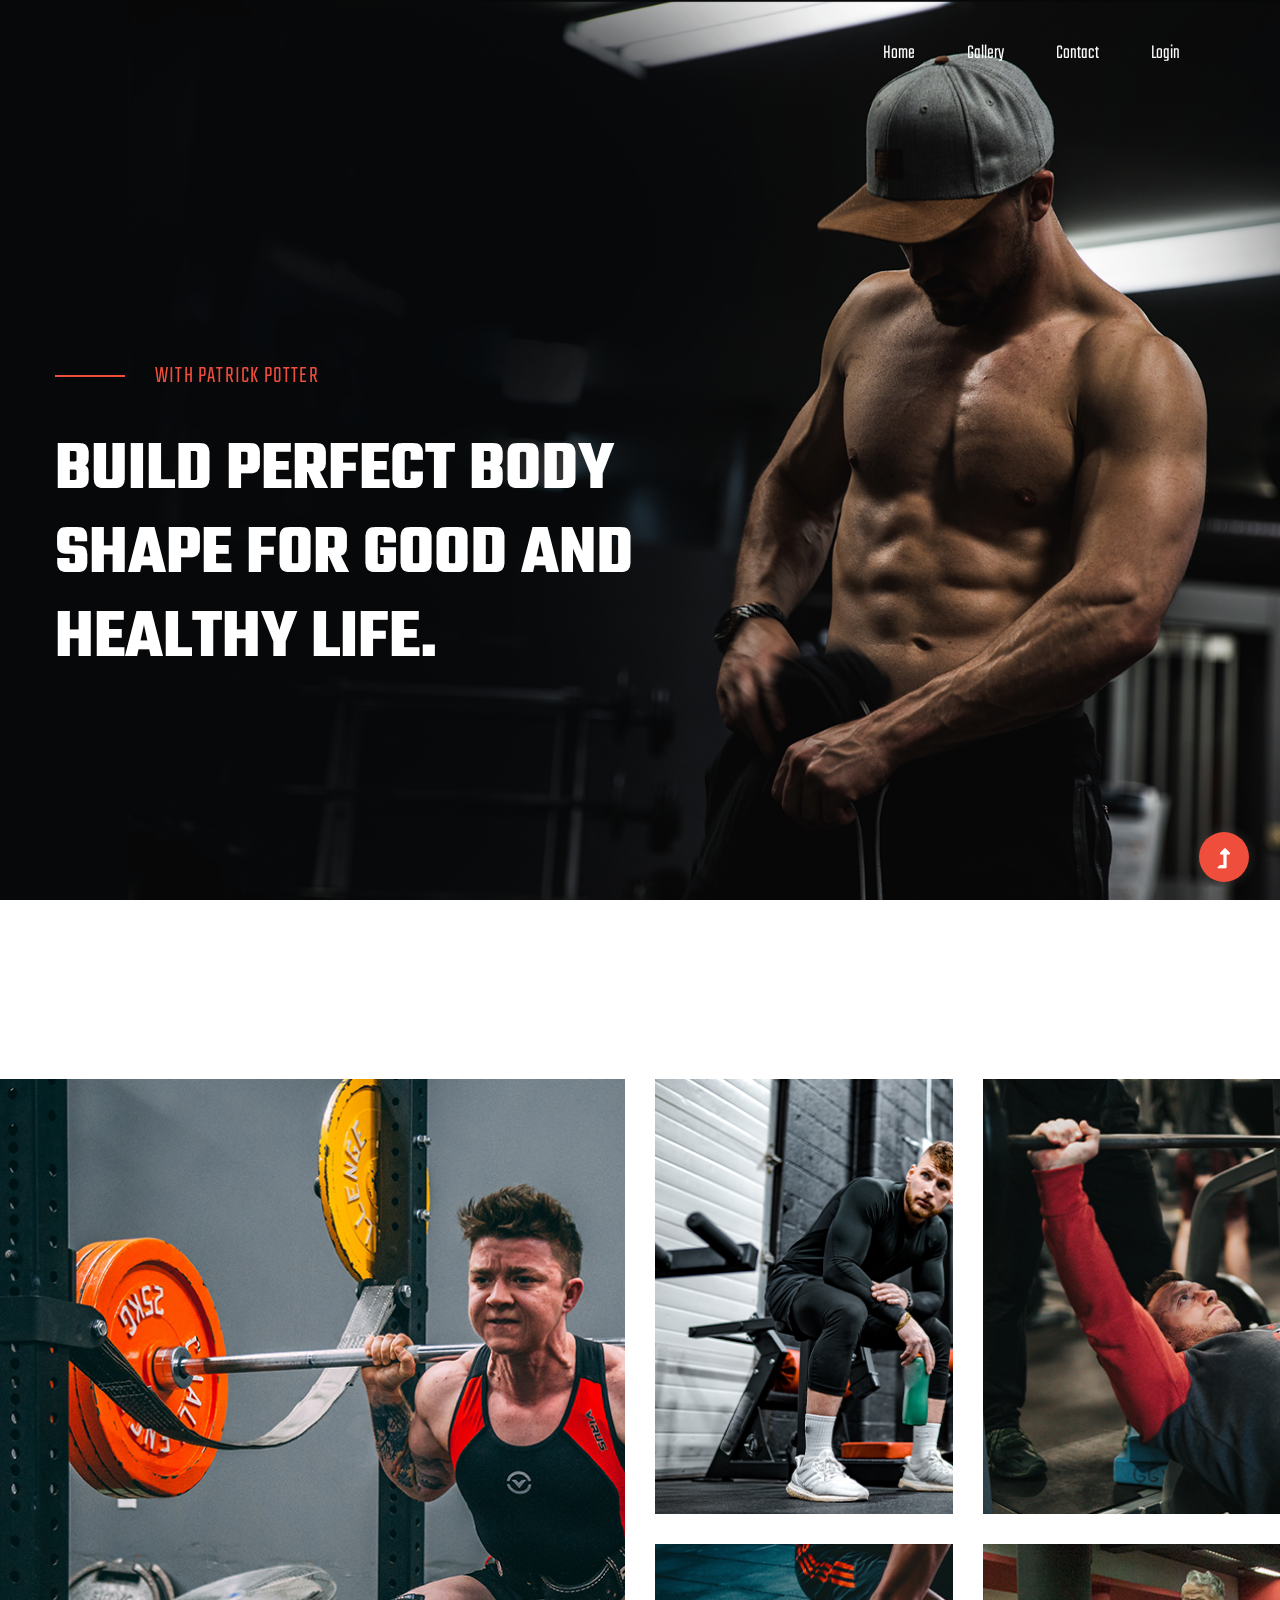
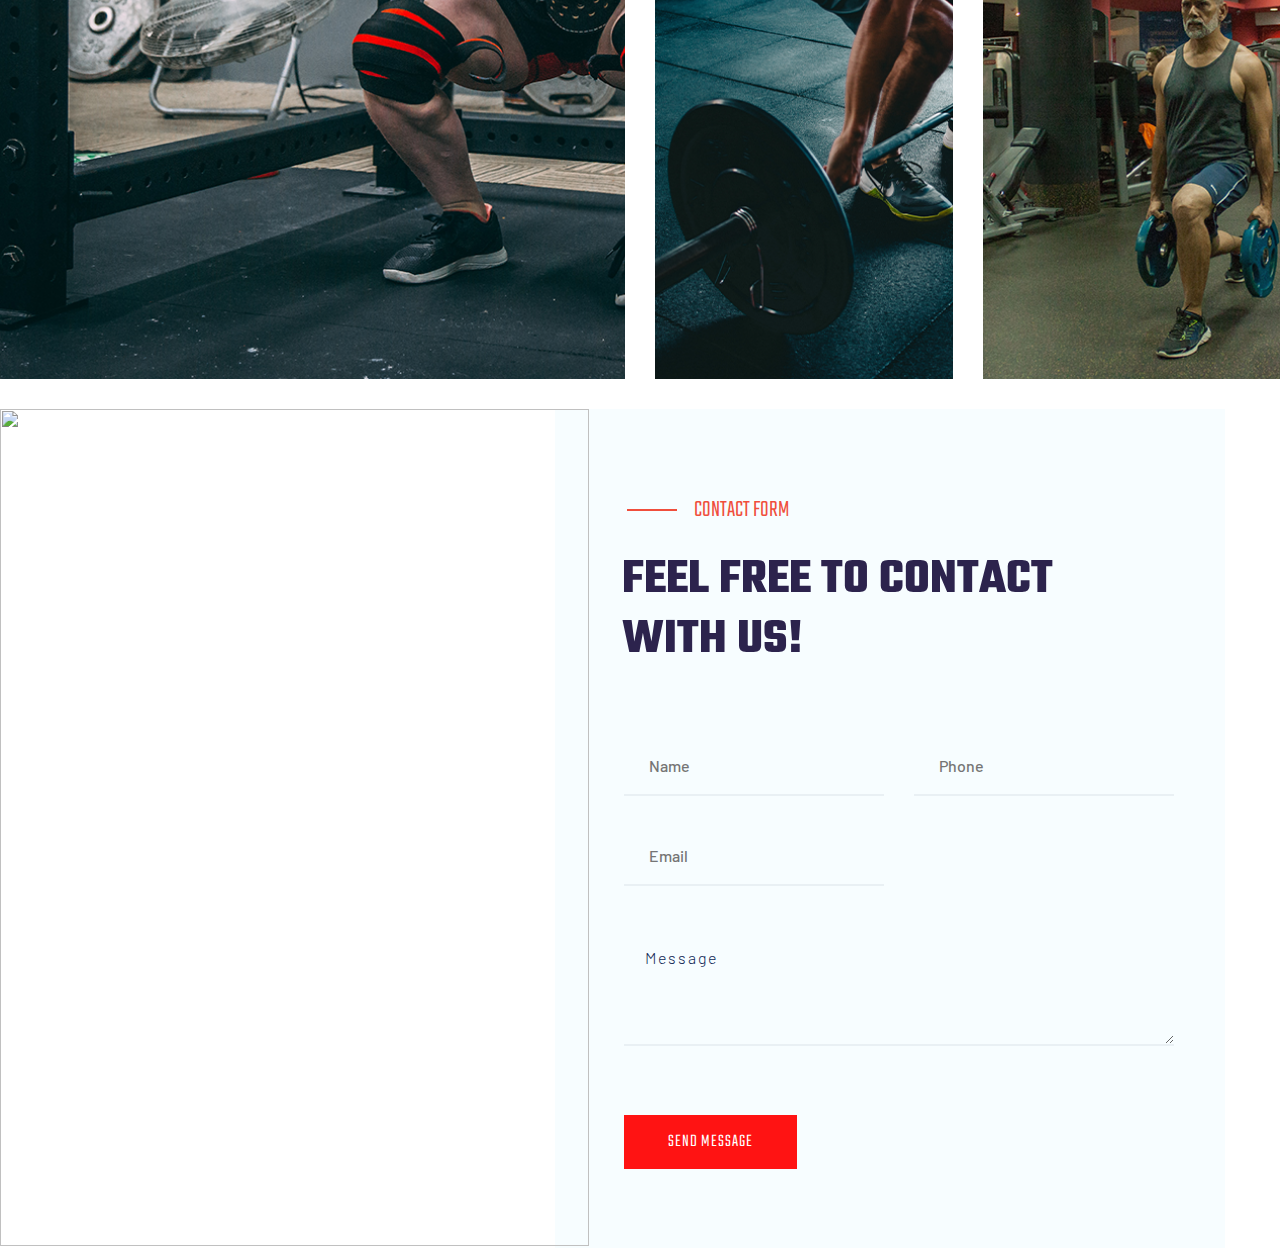
==== index.html @ e6643223 "added" ====
<!doctype html>
<html class="no-js" lang="zxx">
<head>
    <meta charset="utf-8">
    <meta http-equiv="x-ua-compatible" content="ie=edge">
    <title> Health & Fitness </title>
    <meta name="description" content="">
    <meta name="viewport" content="width=device-width, initial-scale=1">
    <link rel="manifest" href="site.webmanifest">
    <link rel="shortcut icon" type="image/x-icon" href="assets/img/favicon.ico">

	<!-- CSS here -->
	<link rel="stylesheet" href="assets/css/bootstrap.min.css">
	<link rel="stylesheet" href="assets/css/owl.carousel.min.css">
	<link rel="stylesheet" href="assets/css/slicknav.css">
    <link rel="stylesheet" href="assets/css/flaticon.css">
    <link rel="stylesheet" href="assets/css/gijgo.css">
    <link rel="stylesheet" href="assets/css/animate.min.css">
    <link rel="stylesheet" href="assets/css/animated-headline.css">
	<link rel="stylesheet" href="assets/css/magnific-popup.css">
	<link rel="stylesheet" href="assets/css/fontawesome-all.min.css">
	<link rel="stylesheet" href="assets/css/themify-icons.css">
	<link rel="stylesheet" href="assets/css/slick.css">
	<link rel="stylesheet" href="assets/css/nice-select.css">
	<link rel="stylesheet" href="assets/css/style.css">
</head>
<body>
    <!-- ? Preloader Start -->
    <div id="preloader-active">
        <div class="preloader d-flex align-items-center justify-content-center">
            <div class="preloader-inner position-relative">
                <div class="preloader-circle"></div>
                <div class="preloader-img pere-text">
                    <img src="" alt="C:\Users\Lenovo\Desktop\fitnessclub\fitnessclub\assets\img\hero\fitt">
                </div>
            </div>
        </div>
    </div>
    <!-- Preloader Start -->
    <header>
        <!--? Header Start -->
        <div class="header-area header-transparent">
            <div class="main-header header-sticky">
                <div class="container-fluid">
                    <div class="row align-items-center">
                        <!-- Logo -->
                        <div class="col-xl-2 col-lg-2 col-md-1">
                            <div class="logo">
                                <a href="index.html"><img src="" alt=""></a>
                            </div>
                        </div>
                        <div class="col-xl-10 col-lg-10 col-md-10">
                            <div class="menu-main d-flex align-items-center justify-content-end">
                                <!-- Main-menu -->
                                <div class="main-menu f-right d-none d-lg-block">
                                    <nav>
                                        <ul id="navigation">
                                            <li><a href="index.html">Home</a></li>
                                            
                                            
                                            
                                            <li><a href="gallery.html">gallery</a></li>
                                            
                                                
                                                    
                                            
                                            <li><a href="contact.html">Contact</a></li>
					    <li><a href="login.html">login</a></li>

                                        </ul>
                                    </nav>
                                </div>
                                <div class="header-right-btn f-right d-none d-lg-block ml-30">
                                    <a href="from.html" class=""></a>
                                </div>
                            </div>
                        </div>   
                        <!-- Mobile Menu -->
                        <div class="col-12">
                            <div class="mobile_menu d-block d-lg-none"></div>
                        </div>
                    </div>
                </div>
            </div>
        </div>
        <!-- Header End -->
    </header>
    <main>
        <!--? slider Area Start-->
        <div class="slider-area position-relative">
            <div class="slider-active">
                <!-- Single Slider -->
                <div class="single-slider slider-height d-flex align-items-center">
                    <div class="container">
                        <div class="row">
                            <div class="col-xl-7 col-lg-9 col-md-8 col-sm-9">
                                <div class="hero__caption">
                                    <span data-animation="fadeInLeft" data-delay="0.1s">with patrick potter</span>
                                    <h1 data-animation="fadeInLeft" data-delay="0.4s">Build Perfect body Shape for good and Healthy life.</h1>
                                    <a href="from.html" class="" data-animation="fadeInLeft" data-delay="0.8s"></a>
                                </div>
                            </div>
                        </div>
                    </div>          
                </div>
                <!-- Single Slider -->
                <div class="single-slider slider-height d-flex align-items-center">
                    <div class="container">
                        <div class="row">
                            <div class="col-xl-7 col-lg-9 col-md-8 col-sm-9">
                                <div class="hero__caption">
                                    <span data-animation="fadeInLeft" data-delay="0.1s">with patrick potter</span>
                                    <h1 data-animation="fadeInLeft" data-delay="0.4s">Build Perfect body Shape for good and Healthy life.</h1>
                                    <a href="from.html" class="" data-animation="fadeInLeft" data-delay="0.8s"></a>
                                </div>
                            </div>
                        </div>
                    </div>          
                </div>
            </div>
            
        <!-- slider Area End-->
        
        
        
        
                            
                        
        <!--? Gallery Area Start -->
        <div class="gallery-area">
            <div class="container-fluid p-0 fix">
                <div class="row">
                    <div class="col-lg-6">
                        <div class="box snake mb-30">
                            <div class="gallery-img big-img" style="background-image: url(assets/img/gallery/gallery1.png);"></div>
                            <div class="overlay">
                                <div class="overlay-content">
                                    <a href="gallery.html"><i class="ti-arrow-top-right"></i></a>
                                    <h3>Best fitness gallery</h3>
                                    <p>Fitness, Body</p>
                                </div>
                            </div>
                        </div>
                    </div>
                    <div class="col-lg-6">
                    <div class="row">
                        <div class="col-lg-6 col-md-6 col-sm-6">
                                <div class="box snake mb-30">
                                    <div class="gallery-img small-img" style="background-image: url(assets/img/gallery/gallery2.png);"></div>
                                    <div class="overlay">
                                        <div class="overlay-content">
                                            <a href="gallery.html"><i class="ti-arrow-top-right"></i></a>
                                            <h3>Best fitness gallery</h3>
                                            <p>Fitness, Body</p>
                                        </div>
                                    </div>
                                </div>
                        </div>
                        <div class="col-lg-6 col-md-6 col-sm-6">
                                <div class="box snake mb-30">
                                    <div class="gallery-img small-img" style="background-image: url(assets/img/gallery/gallery3.png);"></div>
                                    <div class="overlay">
                                        <div class="overlay-content">
                                            <a href="gallery.html"><i class="ti-arrow-top-right"></i></a>
                                            <h3>Best fitness gallery</h3>
                                            <p>Fitness, Body</p>
                                        </div>
                                    </div>
                                </div>
                        </div>
                        <div class="col-lg-6 col-md-6 col-sm-6">
                                <div class="box snake mb-30">
                                    <div class="gallery-img small-img" style="background-image: url(assets/img/gallery/gallery4.png);"></div>
                                    <div class="overlay">
                                        <div class="overlay-content">
                                            <a href="gallery.html"><i class="ti-arrow-top-right"></i></a>
                                            <h3>Best fitness gallery</h3>
                                            <p>Fitness, Body</p>
                                        </div>
                                    </div>
                                </div>
                        </div>
                        <div class="col-lg-6 col-md-6 col-sm-6">
                                <div class="box snake mb-30">
                                    <div class="gallery-img small-img" style="background-image: url(assets/img/gallery/gallery5.png);"></div>
                                    <div class="overlay">
                                        <div class="overlay-content">
                                            <a href="gallery.html"><i class="ti-arrow-top-right"></i></a>
                                            <h3>Best fitness gallery</h3>
                                            <p>Fitness, Body</p>
                                        </div>
                                    </div>
                                </div>
                        </div>
                    </div>
                    </div>
                </div>
            </div>
        </div>
        <!-- Gallery Area End -->
        
        
        <!--? Contact form Start -->
        <section class="contact-form-main">
            <div class="container">
                <div class="row justify-content-end">
                    <div class="col-xl-7 col-lg-7">
                        <div class="form-wrapper">
                            <!--Section Tittle  -->
                            <div class="form-tittle">
                                <div class="row ">
                                    <div class="col-lg-11 col-md-10 col-sm-10">
                                        <div class="section-tittle">
                                            <span>Contact Form</span>
                                            <h2>Feel Free to contact with us!</h2>
                                        </div>
                                    </div>
                                </div>
                            </div>
                            <!--End Section Tittle  -->
                            <form id="contact-form" action="#" method="POST">
                                <div class="row">
                                    <div class="col-lg-6 col-md-6">
                                        <div class="form-box user-icon mb-30">
                                            <input type="text" name="name" placeholder="Name">
                                        </div>
                                    </div>
                                    <div class="col-lg-6 col-md-6">
                                        <div class="form-box email-icon mb-30">
                                            <input type="text" name="email" placeholder="Phone">
                                        </div>
                                    </div>
                                    <div class=" mb-30">
                                        <div class="select-itms">
                                            
                                                
                                            </select>
                                        </div>
                                    </div>
                                    <div class="col-lg-6 col-md-6">
                                        <div class="form-box subject-icon mb-30">
                                            <input type="Email" name="subject" placeholder="Email">
                                        </div>
                                    </div>
                                    <div class="col-lg-12">
                                        <div class="form-box message-icon mb-65">
                                            <textarea name="message" id="message" placeholder="Message"></textarea>
                                        </div>
                                        <div class="submit-info">
                                            <button class="btn" type="submit">Send Message</button>
                                        </div>
                                    </div>
                                </div>
                            </form>
                        </div>
                    </div>
                </div>
            </div>
            <!-- contact left Img-->
            <div class="from-left d-none d-lg-block">
                <img src="C:\Users\Lenovo\Desktop\fitnessclub\fitnessclub\assets\img\gallery\contact_form.png" alt="">
            </div>
        </section>
        <!-- Contact form End -->
 
    
    </footer>
    <!-- Scroll Up -->
    <div id="back-top" >
        <a title="Go to Top" href="#"> <i class="fas fa-level-up-alt"></i></a>
    </div>

    <!-- JS here -->

    <script src="./assets/js/vendor/modernizr-3.5.0.min.js"></script>
    <!-- Jquery, Popper, Bootstrap -->
    <script src="./assets/js/vendor/jquery-1.12.4.min.js"></script>
    <script src="./assets/js/popper.min.js"></script>
    <script src="./assets/js/bootstrap.min.js"></script>
    <!-- Jquery Mobile Menu -->
    <script src="./assets/js/jquery.slicknav.min.js"></script>

    <!-- Jquery Slick , Owl-Carousel Plugins -->
    <script src="./assets/js/owl.carousel.min.js"></script>
    <script src="./assets/js/slick.min.js"></script>
    <!-- One Page, Animated-HeadLin -->
    <script src="./assets/js/wow.min.js"></script>
    <script src="./assets/js/animated.headline.js"></script>
    <script src="./assets/js/jquery.magnific-popup.js"></script>

    <!-- Date Picker -->
    <script src="./assets/js/gijgo.min.js"></script>
    <!-- Nice-select, sticky -->
    <script src="./assets/js/jquery.nice-select.min.js"></script>
    <script src="./assets/js/jquery.sticky.js"></script>
    
    <!-- counter , waypoint,Hover Direction -->
    <script src="./assets/js/jquery.counterup.min.js"></script>
    <script src="./assets/js/waypoints.min.js"></script>
    <script src="./assets/js/jquery.countdown.min.js"></script>
    <script src="./assets/js/hover-direction-snake.min.js"></script>

    <!-- contact js -->
    <script src="./assets/js/contact.js"></script>
    <script src="./assets/js/jquery.form.js"></script>
    <script src="./assets/js/jquery.validate.min.js"></script>
    <script src="./assets/js/mail-script.js"></script>
    <script src="./assets/js/jquery.ajaxchimp.min.js"></script>
    
    <!-- Jquery Plugins, main Jquery -->	
    <script src="./assets/js/plugins.js"></script>
    <script src="./assets/js/main.js"></script>
    
    </body>
</html>
---- assets/css/flaticon.css ----
/*
  	Flaticon icon font: Flaticon
  	Creation date: 13/05/2020 06:02
  	*/

@font-face {
  font-family: "Flaticon";
  src: url("../fonts/Flaticon.eot");
  src: url("../fonts/Flaticon.eot?#iefix") format("embedded-opentype"),
       url("../fonts/Flaticon.woff2") format("woff2"),
       url("../fonts/Flaticon.woff") format("woff"),
       url("../fonts/Flaticon.ttf") format("truetype"),
       url("../fonts/Flaticon.svg#Flaticon") format("svg");
  font-weight: normal;
  font-style: normal;
}

@media screen and (-webkit-min-device-pixel-ratio:0) {
  @font-face {
    font-family: "Flaticon";
    src: url("../fonts/Flaticon.svg#Flaticon") format("svg");
  }
}

[class^="flaticon-"]:before, [class*=" flaticon-"]:before,
[class^="flaticon-"]:after, [class*=" flaticon-"]:after {   
  font-family: Flaticon;
font-style: normal;
}

.flaticon-healthcare-and-medical:before { content: "\f100"; }
.flaticon-fitness:before { content: "\f101"; }
.flaticon-clock:before { content: "\f102"; }
---- assets/css/gijgo.css ----
.gj-button {
    background-color: #f5f5f5;
    border: 1px solid #ddd;
    color: #000;
    border-radius: 3px;
    padding: 6px 10px;
    cursor: pointer;
}

.gj-unselectable {
    -webkit-touch-callout: none;
    -webkit-user-select: none;
    -khtml-user-select: none;
    -moz-user-select: none;
    -ms-user-select: none;
    user-select: none;
}

.gj-row {
    display: -webkit-box;
    display: -ms-flexbox;
    display: flex;
    -ms-flex-wrap: wrap;
    flex-wrap: wrap;
}

.gj-margin-left-5 {
    margin-left: 5px;
}

.gj-margin-left-10 {
    margin-left: 10px;
}

.gj-width-full {
    width: 100%;
}

.gj-cursor-pointer {
    cursor: pointer;
}

.gj-text-align-center {
    text-align: center;
}

.gj-font-size-16 {
    font-size: 16px;
}

.gj-hidden {
    display: none;
}

/** Material Design */
.gj-button-md {
    background: 0 0;
    border: none;
    border-radius: 2px;
    color: rgba(0, 0, 0, 0.87);
    position: relative;
    height: 36px;
    margin: 0;
    min-width: 64px;
    padding: 0 16px;
    display: inline-block;
    font-family: "Roboto","Helvetica","Arial",sans-serif;
    font-size: 1rem;
    font-weight: 500;
    text-transform: uppercase;
    letter-spacing: 0;
    overflow: hidden;
    will-change: box-shadow;
    transition: box-shadow .2s cubic-bezier(.4,0,1,1),background-color .2s cubic-bezier(.4,0,.2,1),color .2s cubic-bezier(.4,0,.2,1);
    outline: none;
    cursor: pointer;
    text-decoration: none;
    text-align: center;
    line-height: 36px;
    vertical-align: middle;
    overflow: hidden;
    -webkit-user-select: none;
    -moz-user-select: none;
    -ms-user-select: none;
    user-select: none;
}

.gj-button-md:hover {
    background-color: rgba(158,158,158,.2);
}

.gj-button-md:disabled {
    color: rgba(0,0,0,.26);
    background: 0 0;
}

.gj-button-md .material-icons,
.gj-button-md .gj-icon {
    vertical-align: middle;
    /*font-size: 1.3rem;
    margin-right: 4px;*/
}

.gj-button-md.gj-button-md-icon {
    width: 24px;
    height: 31px;
    min-width: 24px;
    padding: 0px;
    display: table;
}

.gj-button-md.gj-button-md-icon .material-icons,
.gj-button-md.gj-button-md-icon .gj-icon {
    display: table-cell;
    margin-right: 0px;
    width: 24px;
    height: 24px;
}

.gj-button-md.active {
    background-color: rgba(158,158,158,.4);
}

.gj-button-md-group {
    position: relative;
    display: inline-block;
    vertical-align: middle;
}
.gj-textbox-md {
	/* border: none; */
	/* border-bottom: 1px solid rgba(0,0,0,.42); */
	display: block;
	font-family: "Helvetica","Arial",sans-serif;
	font-size: 16px;
	line-height: 16px;
	/* padding: 4px 0px; */
	margin: 0;
	/* width: 100%; */
	background: 0 0;
	/* text-align: ; */
	color: rgba(0,0,0,.87);
	padding-left: 44px;
	border: 1px solid #dca73a;
	/* padding: 15px 15px; */
	/* text-align: center; */
	width: 177px;
	height: 55px;
	border-radius: 5px;
}
.gj-textbox-md:focus,
.gj-textbox-md:active {
    /* border-bottom: 2px solid rgba(0,0,0,.42); */
    outline: none;
}

.gj-textbox-md::placeholder {
    color: #8e8e8e;
}

.gj-textbox-md:-ms-input-placeholder {
    color: #8e8e8e;
}

.gj-textbox-md::-ms-input-placeholder {
    color: #8e8e8e;
}

.gj-md-spacer-24 {
    min-width: 24px;
    width: 24px;
    display: inline-block;
}

.gj-md-spacer-32 {
    min-width: 32px;
    width: 32px;
    display: inline-block;
}

.gj-modal {
    position: fixed;
    top: 0;
    right: 0;
    bottom: 0;
    left: 0;
    z-index: 1203;
    display: none;
    overflow: hidden;
    -webkit-overflow-scrolling: touch;
    outline: 0;
    background-color: rgba(0, 0, 0, 0.54118);
    transition: 200ms ease opacity;
    will-change: opacity;
}

/* List */
ul.gj-list li [data-role="wrapper"] {
    display: table;
    width: 100%;
}

ul.gj-list li [data-role="checkbox"] {
    display: table-cell;
    vertical-align:middle;
    text-align:center;
}

ul.gj-list li [data-role="image"] {
    display: table-cell;
    vertical-align:middle;
    text-align:center;
}

ul.gj-list li [data-role="display"] {
    display: table-cell;
    vertical-align:middle;
    cursor: pointer;
}

ul.gj-list li [data-role="display"]:empty:before {
  content: "\200b"; /* unicode zero width space character */
}

/* List - Bootstrap */
ul.gj-list-bootstrap {
    padding-left: 0px;
    margin-bottom: 0px;
}

ul.gj-list-bootstrap li {
    padding: 0px;
}

ul.gj-list-bootstrap li [data-role="wrapper"] {
    padding: 0px 10px;
}

ul.gj-list-bootstrap li [data-role="checkbox"] {
    width: 24px;
    padding: 3px;
}

ul.gj-list-bootstrap li [data-role="image"] {
    width: 24px;
    height: 24px;
}

ul.gj-list-bootstrap li [data-role="display"] {
    padding: 8px 0px 8px 4px;
}

.list-group-item.active ul li, .list-group-item.active:focus ul li, .list-group-item.active:hover ul li {
    text-shadow: none;
    color:initial;
}

/* List - Material Design */
ul.gj-list-md {
    padding: 0px;
    list-style: none;
    list-style-type: none;
    line-height: 24px;
    letter-spacing: 0;
    color: #616161; /* Gray 700 */
}

ul.gj-list-md li {
    display: list-item;
    list-style-type: none;
    padding: 0px;
    min-height: unset;
    box-sizing: border-box;
    align-items: center;
    cursor: default;
    overflow: hidden;

    font-family: "Roboto","Helvetica","Arial",sans-serif;
    font-size: 16px;
    font-weight: 400;
    letter-spacing: .04em;
    line-height: 1;
    
    -webkit-flex-direction: row;
    -ms-flex-direction: row;
    flex-direction: row;
    -webkit-flex-wrap: nowrap;
    -ms-flex-wrap: nowrap;
    flex-wrap: nowrap;
}

ul.gj-list-md li [data-role="checkbox"] {
    height: 24px;
    width: 24px;
}

ul.gj-list-md li [data-role="image"] {
    height: 24px;
    width: 24px;
}

ul.gj-list-md li [data-role="display"] {
    padding: 8px 0px 8px 5px;
    order: 0;
    flex-grow: 2;
    text-decoration: none;
    box-sizing: border-box;
    align-items: center;
    text-align: left;
    color: rgba(0,0,0,.87);
}

ul.gj-list-md li.disabled>[data-role="wrapper"]>[data-role="display"] {
    color: #9E9E9E; /* Gray 500 */
}

.gj-list-md-active {
    background: #e0e0e0;
    color: #3f51b5;
}


/* Picker */
.gj-picker {
    position: absolute;
    z-index: 1203;
    background-color: #fff;
}

.gj-picker .selected {
    color: #fff;
}

/* Material Design */
.gj-picker-md {
    font-family: "Roboto","Helvetica","Arial",sans-serif;
    font-size: 16px;
    font-weight: 400;
    letter-spacing: .04em;
    line-height: 1;
    color: rgba(0,0,0,.87);
    border: 1px solid #E0E0E0;
}

.gj-modal .gj-picker-md {
    border: 0px;
}

.gj-picker-md [role="header"] {
    color: rgba(255, 255, 255, 0.54);
    display: flex;
    background: #2196f3;
    align-items: baseline;
    user-select: none;
    justify-content: center;
}

.gj-picker-md [role="footer"] {
    float: right;
    padding: 10px;
}

.gj-picker-md [role="footer"] button.gj-button-md {
    color: #2196f3;
    font-weight: bold;
    font-size: 13px;
}

/* Bootstrap */
.gj-picker-bootstrap {
    border-radius: 4px;
    border: 1px solid #E0E0E0;
}

.gj-picker-bootstrap .selected {
    color: #888;
}

.gj-picker-bootstrap [role="header"] {
    background: #eee;
    color: #AAA;
}
@font-face {
    font-family: 'gijgo-material';
    src: url('../fonts/gijgo-material.eot?235541');
    src: url('../fonts/gijgo-material.eot?235541#iefix') format('embedded-opentype'), url('../fonts/gijgo-material.ttf?235541') format('truetype'), url('../fonts/gijgo-material.woff?235541') format('woff'), url('../fonts/gijgo-material.svg?235541#gijgo-material') format('svg');
    font-weight: normal;
    font-style: normal;
}

.gj-icon {
    /* use !important to prevent issues with browser extensions that change fonts */
    font-family: 'gijgo-material' !important;
    font-size: 24px;
    speak: none;
    font-style: normal;
    font-weight: normal;
    font-variant: normal;
    text-transform: none;
    line-height: 1;
    /* Enable Ligatures ================ */
    letter-spacing: 0;
    -webkit-font-feature-settings: "liga";
    -moz-font-feature-settings: "liga=1";
    -moz-font-feature-settings: "liga";
    -ms-font-feature-settings: "liga" 1;
    font-feature-settings: "liga";
    -webkit-font-variant-ligatures: discretionary-ligatures;
    font-variant-ligatures: discretionary-ligatures;
    /* Better Font Rendering =========== */
    -webkit-font-smoothing: antialiased;
    -moz-osx-font-smoothing: grayscale;
}

.gj-icon.undo:before {
    content: "\e900";
}

.gj-icon.vertical-align-top:before {
    content: "\e901";
}

.gj-icon.vertical-align-center:before {
    content: "\e902";
}

.gj-icon.vertical-align-bottom:before {
    content: "\e903";
}

.gj-icon.arrow-dropup:before {
    content: "\e904";
}

.gj-icon.clock:before {
    content: "\e905";
}

.gj-icon.refresh:before {
    content: "\e906";
}

.gj-icon.last-page:before {
    content: "\e907";
}

.gj-icon.first-page:before {
    content: "\e908";
}

.gj-icon.cancel:before {
    content: "\e909";
}

.gj-icon.clear:before {
    content: "\e90a";
}

.gj-icon.check-circle:before {
    content: "\e90b";
}

.gj-icon.delete:before {
    content: "\e90c";
}

.gj-icon.arrow-upward:before {
    content: "\e90d";
}

.gj-icon.arrow-forward:before {
    content: "\e90e";
}

.gj-icon.arrow-downward:before {
    content: "\e90f";
}

.gj-icon.arrow-back:before {
    content: "\e910";
}

.gj-icon.list-numbered:before {
    content: "\e911";
}

.gj-icon.list-bulleted:before {
    content: "\e912";
}

.gj-icon.indent-increase:before {
    content: "\e913";
}

.gj-icon.indent-decrease:before {
    content: "\e914";
}

.gj-icon.redo:before {
    content: "\e915";
}

.gj-icon.align-right:before {
    content: "\e916";
}

.gj-icon.align-left:before {
    content: "\e917";
}

.gj-icon.align-justify:before {
    content: "\e918";
}

.gj-icon.align-center:before {
    content: "\e919";
}

.gj-icon.strikethrough:before {
    content: "\e91a";
}

.gj-icon.italic:before {
    content: "\e91b";
}

.gj-icon.underlined:before {
    content: "\e91c";
}

.gj-icon.bold:before {
    content: "\e91d";
}

.gj-icon.arrow-dropdown:before {
    content: "\e91e";
}

.gj-icon.done:before {
    content: "\e91f";
}

.gj-icon.pencil:before {
    content: "\e920";
}

.gj-icon.minus:before {
    content: "\e921";
}

.gj-icon.plus:before {
    content: "\e922";
}

.gj-icon.chevron-up:before {
    content: "\e923";
}

.gj-icon.chevron-right:before {
    content: "\e924";
}

.gj-icon.chevron-down:before {
    content: "\e925";
}

.gj-icon.chevron-left:before {
    content: "\e926";
}

.gj-icon.event:before {
    content: "\e927";
}
.gj-draggable {
    cursor: move;
}
.gj-resizable-handle {
    position: absolute;
    font-size: 0.1px;
    display: block;
    -ms-touch-action: none;
    touch-action: none;
    z-index: 1203;
}

.gj-resizable-n {
    cursor: n-resize;
    height: 7px;
    width: 100%;
    top: -5px;
    left: 0;
}
.gj-resizable-e {
    cursor: e-resize;
    width: 7px;
    right: -5px;
    top: 0;
    height: 100%;
}
.gj-resizable-s {
    cursor: s-resize;
    height: 7px;
    width: 100%;
    bottom: -5px;
    left: 0;
}
.gj-resizable-w {
	cursor: w-resize;
	width: 7px;
	left: -5px;
	top: 0;
	height: 100%;
}
.gj-resizable-se {
	cursor: se-resize;
	width: 12px;
	height: 12px;
	right: 1px;
	bottom: 1px;
}
.gj-resizable-sw {
	cursor: sw-resize;
	width: 9px;
	height: 9px;
	left: -5px;
	bottom: -5px;
}
.gj-resizable-nw {
	cursor: nw-resize;
	width: 9px;
	height: 9px;
	left: -5px;
	top: -5px;
}
.gj-resizable-ne {
	cursor: ne-resize;
	width: 9px;
	height: 9px;
	right: -5px;
	top: -5px;
}

.gj-dialog-footer {
    position: absolute;
    bottom: 0px;
    width: 100%;
    margin-top: 0px;
}

.gj-dialog-scrollable [data-role="body"] {
    overflow-x: hidden;
    overflow-y: scroll;
}

/** Bootstrap 3 **/
.gj-dialog-bootstrap {
    overflow: hidden;
    z-index: 1202;
}

.gj-dialog-bootstrap [data-role="title"] {
    display: inline;
}
.gj-dialog-bootstrap [data-role="close"] {
    line-height: 1.42857143;
}

/** Bootstrap 4 **/
.gj-dialog-bootstrap4 {
    overflow: hidden;
    z-index: 1202;
}

.gj-dialog-bootstrap4 [data-role="title"] {
    display: inline;
}
.gj-dialog-bootstrap4 [data-role="close"] {
    line-height: 1.5;
}

/** Material Design **/
.gj-dialog-md {
    background-color: #FFF;
    overflow: hidden;
    border: none;
    box-shadow: 0 11px 15px -7px rgba(0,0,0,.2), 0 24px 38px 3px rgba(0,0,0,.14), 0 9px 46px 8px rgba(0,0,0,.12);
    box-sizing: border-box;
    position: relative;
    display: -webkit-box;
    display: -webkit-flex;
    display: -ms-flexbox;
    display: flex;
    -webkit-box-orient: vertical;
    -webkit-box-direction: normal;
    -webkit-flex-direction: column;
    -ms-flex-direction: column;
    flex-direction: column;
    -webkit-background-clip: padding-box;
    background-clip: padding-box;
    outline: 0;
    z-index: 1202;
}

.gj-dialog-md-header {
    padding: 24px 24px 0px 24px;
    font-family: "Roboto","Helvetica","Arial",sans-serif;
}

.gj-dialog-md-title {
    margin: 0;
    font-weight: 400;
    display: inline;
    line-height: 28px;
    font-size: 20px;
}

.gj-dialog-md-close {
    -webkit-appearance: none;
    padding: 0;
    cursor: pointer;
    background: 0 0;
    border: 0;
    float: right;
    line-height: 28px;
    font-size: 28px;
}

.gj-dialog-md-body {
    padding: 20px 24px 24px 24px;
    color: rgba(0,0,0,.54);
    font-family: "Helvetica","Arial",sans-serif;
    font-size: 14px;
    font-weight: 400;
    line-height: 20px;
}

.gj-dialog-md-footer {
    padding: 8px 8px 8px 24px;
    display: -webkit-flex;
    display: -ms-flexbox;
    display: flex;
    -webkit-flex-direction: row-reverse;
    -ms-flex-direction: row-reverse;
    flex-direction: row-reverse;
    -webkit-flex-wrap: wrap;
    -ms-flex-wrap: wrap;
    flex-wrap: wrap;

    box-sizing: border-box;
}

.gj-dialog-md-footer>*:first-child {
    margin-right: 0;
}

.gj-dialog-md-footer>* {
    margin-right: 8px;
    height: 36px;
}
DIV.gj-grid-wrapper {
    margin: auto;
    position: relative;
    clear:both;
    z-index: 1;
}

TABLE.gj-grid {
    margin: auto;    
    border-collapse: collapse;
    width: 100%;
    table-layout: fixed;
}

TABLE.gj-grid THEAD TH [data-role="selectAll"] {
    margin: auto;
}

TABLE.gj-grid THEAD TH [data-role="title"] {
    display: inline-block;
}

TABLE.gj-grid THEAD TH [data-role="sorticon"] {
    display: inline-block;
}

TABLE.gj-grid THEAD TH {
    overflow: hidden;
    text-overflow: ellipsis;
}

TABLE.gj-grid.autogrow-header-row THEAD TH {
    overflow: auto;
    text-overflow: initial;
    white-space: pre-wrap;
    -ms-word-break: break-word;
    word-break: break-word;
}

TABLE.gj-grid > tbody > tr > td {
    overflow: hidden;
    position: relative;
}

table.gj-grid tbody div[data-role="display"] {
    vertical-align: middle;
    text-indent: 0;
    white-space: pre-wrap;
    -ms-word-break: break-word;
    word-break: break-word;
}

table.gj-grid.fixed-body-rows tbody div[data-role="display"] {
    overflow: hidden;
    text-overflow: ellipsis;
    white-space: nowrap;
    -ms-word-break: initial;
    word-break: initial;
}

table.gj-grid tfoot DIV[data-role="display"] {
    vertical-align: middle;
    text-indent: 0;
    display: flex;
}

TABLE.gj-grid .fa {
    padding: 2px;
}

TABLE.gj-grid > tbody > tr > td > div {
    padding: 2px;
    overflow: hidden;
}

DIV.gj-grid-wrapper DIV.gj-grid-loading-cover
{
    background: #BBBBBB;
    opacity: 0.5;
    position: absolute;
    vertical-align: middle;
}

DIV.gj-grid-wrapper DIV.gj-grid-loading-text
{
    position: absolute;
    font-weight: bold;
}

/* Bootstrap Theme */
table.gj-grid-bootstrap thead th {
    background-color: #f5f5f5;
    vertical-align:middle;
}

table.gj-grid-bootstrap thead th [data-role="sorticon"] {
    margin-left: 5px;
}

table.gj-grid-bootstrap thead th [data-role="sorticon"] i.gj-icon,
table.gj-grid-bootstrap thead th [data-role="sorticon"] i.material-icons {
    position: absolute;
    font-size: 20px;
    top: 15px;
}

table.gj-grid-bootstrap tbody tr td div[data-role="display"] {
    padding: 0px;
}

.gj-grid-bootstrap-4 .gj-checkbox-bootstrap {
    display: inline-block;
    padding-top: 2px;
}

.gj-grid-bootstrap-4 tbody tr.active {
    background-color: rgba(0,0,0,.075);
}

/* Material Design Theme */
.gj-grid-md {
    position: relative;
    border: 1px solid #e0e0e0;
    border-collapse: collapse;
    white-space: nowrap;
    font-size: 13px;
    font-family: "Roboto","Helvetica","Arial",sans-serif;
    background-color: #fff;
}

.gj-grid-md td:first-of-type, .gj-grid-md th:first-of-type {
    padding-left: 24px;
}

.gj-grid-md th {
    position: relative;
    vertical-align: bottom;
    font-weight: 700;
    line-height: 31px;
    letter-spacing: 0;
    height: 56px;
    font-size: 12px;
    color: rgba(0,0,0,.54);
    padding-bottom: 8px;
    box-sizing: border-box;
    padding: 12px 18px;
    text-align: right;
}

.gj-grid-md td {
    position: relative;
    height: 48px;
    border-top: 1px solid #e0e0e0;
    border-bottom: 1px solid #e0e0e0;
    padding: 12px 18px;
    box-sizing: border-box;
    text-align: left;
    color: rgba(0,0,0,.87);
}

.gj-grid-md tbody tr {
    position: relative;
    height: 48px;
    transition-duration: .28s;
    transition-timing-function: cubic-bezier(.4,0,.2,1);
    transition-property: background-color;
}

.gj-grid-md tbody tr:hover {
    background-color: #EEEEEE; /* Gray 200 */
}

.gj-grid-md tbody tr.gj-grid-md-select {
    background-color: #F5F5F5; /* Grey 100 */
}


table.gj-grid-md thead th [data-role="sorticon"] {
    margin-left: 5px;
}

table.gj-grid-md thead th [data-role="sorticon"] i.gj-icon,
table.gj-grid-md thead th [data-role="sorticon"] i.material-icons {
    position: absolute;
    font-size: 16px;
    top: 19px;
}

table.gj-grid-md thead th.gj-grid-select-all {
    padding-bottom: 3px;
}
/* Hide all prioritized columns by default */
@media only all {
	th.display-1120,
	td.display-1120,
	th.display-960,
	td.display-960,
	th.display-800,
	td.display-800,
	th.display-640,
	td.display-640,
	th.display-480,
	td.display-480,
	th.display-320,
	td.display-320 {
		display: none;
	}
}

/* Show at 320px (20em x 16px) */
@media screen and (min-width: 20em) {
	TABLE.gj-grid-bootstrap th.display-320,
	TABLE.gj-grid-bootstrap td.display-320 {
		display: table-cell;
	}
}
/* Show at 480px (30em x 16px) */
@media screen and (min-width: 30em) {
	TABLE.gj-grid-bootstrap th.display-480,
	TABLE.gj-grid-bootstrap td.display-480 {
		display: table-cell;
	}
}
/* Show at 640px (40em x 16px) */
@media screen and (min-width: 40em) {
	TABLE.gj-grid-bootstrap th.display-640,
	TABLE.gj-grid-bootstrap td.display-640 {
		display: table-cell;
	}
}
/* Show at 800px (50em x 16px) */
@media screen and (min-width: 50em) {
	TABLE.gj-grid-bootstrap th.display-800,
	TABLE.gj-grid-bootstrap td.display-800 {
		display: table-cell;
	}
}
/* Show at 960px (60em x 16px) */
@media screen and (min-width: 60em) {
	TABLE.gj-grid-bootstrap th.display-960,
	TABLE.gj-grid-bootstrap td.display-960 {
		display: table-cell;
	}
}
/* Show at 1,120px (70em x 16px) */
@media screen and (min-width: 70em) {
	TABLE.gj-grid-bootstrap th.display-1120,
	TABLE.gj-grid-bootstrap td.display-1120 {
		display: table-cell;
	}
}

/* Material Design Theme */
.gj-grid-md tfoot tr th {
    padding-right: 14px;
}

.gj-grid-md tfoot tr[data-role="pager"] .gj-grid-mdl-pager-label {
    padding-left: 5px;
    padding-right: 5px;
}

.gj-grid-md tfoot tr[data-role="pager"] .gj-dropdown-md {
    margin-left: 12px;
}

.gj-grid-md tfoot tr[data-role="pager"] .gj-dropdown-md [role="presenter"] {
    font-size: 12px;
    font-weight: bold;
    color: rgba(0,0,0,.54);
}

.gj-grid-md tfoot tr[data-role="pager"] .gj-dropdown-md [role="presenter"] [role="display"] {
    text-align: right;
}

.gj-grid-md tfoot tr[data-role="pager"] .gj-grid-md-limit-select {
    margin-left: 10px;
    font-size: 12px;
    font-weight: bold;
    color: rgba(0,0,0,.54);
}

/* Bootstrap */
.gj-grid-bootstrap tfoot tr[data-role="pager"] th {
    line-height: 30px;
    background-color: #f5f5f5;
}

.gj-grid-bootstrap tfoot tr[data-role="pager"] th > div > div {
    margin-right: 5px;
}

.gj-grid-bootstrap tfoot tr[data-role="pager"] th > div > button {
    margin-right: 5px;
}

.gj-grid-bootstrap-4 tfoot tr[data-role="pager"] th > div button {
    height: 34px;
}

.gj-grid-bootstrap-4 tfoot tr[data-role="pager"] th div .gj-dropdown-bootstrap-4 .gj-dropdown-expander-mi .gj-icon {
    top: 5px;
}

.gj-grid-bootstrap-3 tfoot tr[data-role="pager"] th > div > input {
    margin-right: 5px;
    width: 40px;
    text-align: right;
    display: inline-block;
    font-weight: bold;
}

.gj-grid-bootstrap-4 tfoot tr[data-role="pager"] th > div > div.input-group {
    width: 40px;
}

.gj-grid-bootstrap-4 tfoot tr[data-role="pager"] th > div > div.input-group input {
    text-align: right;
    font-weight: bold;
    height: 34px;
    padding-top: 2px;
    padding-bottom: 6px;
}

.gj-grid-bootstrap tfoot tr[data-role="pager"] th > div > select {
    display: inline-block;
    margin-right: 5px;
    width: 60px;
}

.gj-grid-bootstrap tfoot tr[data-role="pager"] th .gj-dropdown-bootstrap .gj-list-bootstrap [data-role="display"] {
    line-height: 14px;
}

.gj-grid-bootstrap tfoot tr[data-role="pager"] th .gj-dropdown-bootstrap [role="presenter"] [role="display"] {
    font-weight: bold;
}

.gj-grid-bootstrap tfoot tr[data-role="pager"] th .gj-dropdown-bootstrap-3 [role="presenter"] {
    padding: 2px 8px;
}

.gj-grid-bootstrap tfoot tr[data-role="pager"] th .gj-dropdown-bootstrap-4 [role="presenter"] {
    padding: 1px 8px;
}
.gj-grid thead tr th div.gj-grid-column-resizer-wrapper {
    position: relative;
    width: 100%;
    height: 0px; 
    top: 0px; 
    left: 0px; 
    padding: 0px;
}

span.gj-grid-column-resizer {
    position: absolute;
    right: 0px;
    width: 10px;
    top: -100px;
    height: 300px;
    z-index: 1203;
    cursor: e-resize;
}

.gj-grid-resize-cursor {
    cursor: e-resize;
}
.gj-grid-md tbody tr.gj-grid-top-border td {
  border-top: 2px solid #777;
}
.gj-grid-md tbody tr.gj-grid-bottom-border td {
  border-bottom: 2px solid #777;
}

.gj-grid-bootstrap tbody tr.gj-grid-top-border td {
  border-top: 2px solid #777;
}
.gj-grid-bootstrap tbody tr.gj-grid-bottom-border td {
  border-bottom: 2px solid #777;
}
.gj-grid-md thead tr th.gj-grid-left-border,
.gj-grid-md tbody tr td.gj-grid-left-border
{
    border-left: 3px solid #777;
}
.gj-grid-md thead tr th.gj-grid-right-border,
.gj-grid-md tbody tr td.gj-grid-right-border
{
    border-right: 3px solid #777;
}

.gj-grid-bootstrap thead tr th.gj-grid-left-border,
.gj-grid-bootstrap tbody tr td.gj-grid-left-border
{
    border-left: 5px solid #ddd;
}
.gj-grid-bootstrap thead tr th.gj-grid-right-border,
.gj-grid-bootstrap tbody tr td.gj-grid-right-border
{
    border-right: 5px solid #ddd;
}
.gj-dirty {
    position: absolute;
    top: 0px;
    left: 0px;
    border-style: solid;
    border-width: 3px;
    border-color: #f00 transparent transparent #f00;
    padding: 0;
    overflow: hidden;
    vertical-align: top;
}

/* Material Design */
.gj-grid-md tbody tr td.gj-grid-management-column {
    padding: 3px;
}

.gj-grid-md tbody tr td[data-mode="edit"] {
    padding: 0px 18px;
}

.gj-grid-md tbody .gj-dropdown-md [role="presenter"] [role="display"] {
    padding: 0px;
}

/* Bootstrap */
.gj-grid-bootstrap tbody tr td[data-mode="edit"] {
    padding: 0px;
}

.gj-grid-bootstrap tbody tr td[data-mode="edit"] [data-role="edit"] {
    padding: 0px;
}

/* Bootstrap 3 */
.gj-grid-bootstrap-3 tbody tr td.gj-grid-management-column {
    padding: 3px;
}

.gj-grid-bootstrap-3 tbody tr td[data-mode="edit"] {
    height: 38px;
}

.gj-grid-bootstrap-3 tbody tr td[data-mode="edit"] [data-role="edit"] input[type="text"] {
    height: 37px;
    padding: 8px;
}

.gj-grid-bootstrap-3 tbody tr td[data-mode="edit"] .gj-dropdown-bootstrap [role="presenter"] {
    border: 0px;
    border-radius: 0px;
    height: 37px;
    padding-left: 8px;
}

.gj-grid-bootstrap-3 tbody tr td[data-mode="edit"] .gj-datepicker-bootstrap {
    height: 37px;
}

.gj-grid-bootstrap-3 tbody tr td[data-mode="edit"] .gj-datepicker-bootstrap [role="input"] {
    height: 37px;
    border:0px;
    border-radius: 0px;
}

.gj-grid-bootstrap-3 tbody tr td[data-mode="edit"] .gj-datepicker-bootstrap [role="right-icon"] {
    border:0px;
    border-radius: 0px;
}

.gj-grid-bootstrap-3 tbody tr td[data-mode="edit"] .gj-checkbox-bootstrap {
    display: inline-block;
    padding-top: 10px;
    height: 32px;
}

/* Bootstrap 4 */
.gj-grid-bootstrap-4 tbody tr td.gj-grid-management-column {
    padding: 6px;
}

.gj-grid-bootstrap-4 tbody tr td[data-mode="edit"] [data-role="edit"] input[type="text"] {
    height: 48px;
    padding-left: 12px;
}

.gj-grid-bootstrap-4 tbody tr td[data-mode="edit"] .gj-dropdown-bootstrap [role="presenter"] {
    border: 0px;
    border-radius: 0px;
    height: 48px;
    padding-left: 12px;
    font-family: -apple-system,system-ui,BlinkMacSystemFont,"Segoe UI",Roboto,"Helvetica Neue",Arial,sans-serif;
}

.gj-grid-bootstrap-4 tbody tr td[data-mode="edit"] .gj-dropdown-bootstrap-4 [role="expander"].gj-dropdown-expander-mi .gj-icon,
.gj-grid-bootstrap-4 tbody tr td[data-mode="edit"] .gj-dropdown-bootstrap-4 [role="expander"].gj-dropdown-expander-mi .material-icons {
    top: 13px;
}

.gj-grid-bootstrap-4 tbody tr td[data-mode="edit"] .gj-datepicker-bootstrap {
    height: 48px;
}

.gj-grid-bootstrap-4 tbody tr td[data-mode="edit"] .gj-datepicker-bootstrap [role="input"] {
    height: 48px;
    border:0px;
    border-radius: 0px;
}

.gj-grid-bootstrap-4 tbody tr td[data-mode="edit"] .gj-datepicker-bootstrap [role="right-icon"] {
    background-color: #fff;
}

.gj-grid-bootstrap-4 tbody tr td[data-mode="edit"] .gj-datepicker-bootstrap [role="right-icon"] button {
    border: 0px;
    border-radius: 0px;
    width: 43px;
    position: relative;
}

.gj-grid-bootstrap-4 tbody tr td[data-mode="edit"] .gj-datepicker-bootstrap [role="right-icon"] .gj-icon,
.gj-grid-bootstrap-4 tbody tr td[data-mode="edit"] .gj-datepicker-bootstrap [role="right-icon"] .material-icons {
    top: 13px;
    left: 10px;
    font-size: 24px;
}

.gj-grid-bootstrap-4 tbody tr td[data-mode="edit"] .gj-checkbox-bootstrap {
    display: inline-block;
    padding-top: 15px;
    height: 42px;
}
.gj-grid-md thead tr[data-role="filter"] th {
    border-top: 1px solid #e0e0e0;
}

div.gj-grid-wrapper div.gj-grid-bootstrap-toolbar {
    background-color: #f5f5f5;
    padding: 8px;
    font-weight: bold;
    border: 1px solid #ddd;
}

div.gj-grid-wrapper div.gj-grid-bootstrap-4-toolbar {
    background-color: #f5f5f5;
    padding: 12px;
    font-weight: bold;
    border: 1px solid #ddd;
}

div.gj-grid-wrapper div.gj-grid-md-toolbar {
    font-weight: bold;
    font-size: 24px;
    font-family: "Helvetica","Arial",sans-serif;
    background-color: rgb(255, 255, 255);
    
    border-top: 1px solid #e0e0e0;
    border-left: 1px solid #e0e0e0;
    border-right: 1px solid #e0e0e0;
    border-bottom: 0px;
    border-collapse: collapse;

    padding: 0 18px 0px 18px;
    line-height: 56px;
}
table.gj-grid-scrollable tbody {
    overflow-y: auto;
    overflow-x: hidden;
    display: block;
}

/* Material Design */
table.gj-grid-md.gj-grid-scrollable {
    border-bottom: 0px;
}

table.gj-grid-md.gj-grid-scrollable tbody {
    border-right: 1px solid #e0e0e0;
    border-bottom: 1px solid #e0e0e0;
}

table.gj-grid-md.gj-grid-scrollable tfoot {
    border-bottom: 1px solid #e0e0e0;
}

/* Bootstrap 3 */
table.gj-grid-bootstrap.gj-grid-scrollable {
    border-bottom: 0px;
}

table.gj-grid-bootstrap.gj-grid-scrollable tbody {
    border-right: 1px solid #ddd;
    border-bottom: 1px solid #ddd;
}

table.gj-grid-bootstrap.gj-grid-scrollable tbody tr[data-role="row"]:first-child td {
    border-top: 0px;
}

table.gj-grid-bootstrap.gj-grid-scrollable tbody tr[data-role="row"] td:first-child {
    border-left: 0px;
}

table.gj-grid-bootstrap.gj-grid-scrollable tbody tr[data-role="row"] td:last-child {
    border-right: 0px;
}

table.gj-grid-bootstrap.gj-grid-scrollable tfoot {
    border-bottom: 1px solid #ddd;
}

ul.gj-list li [data-role="spacer"] {
    display: table-cell;
}

ul.gj-list li [data-role="expander"] {
    display: table-cell;
    vertical-align:middle;
    text-align:center;
    cursor: pointer;
}

[data-type="tree"] ul li [data-role="expander"].gj-tree-material-icons-expander {
    width: 24px;
}

[data-type="tree"] ul li [data-role="expander"].gj-tree-font-awesome-expander {
    width: 24px;
}

[data-type="tree"] ul li [data-role="expander"].gj-tree-glyphicons-expander {
    width: 24px;
}

[data-type="tree"] ul li [data-role="expander"].gj-tree-glyphicons-expander .glyphicon {
    top: 4px;
    height: 24px;
}

/* Bootstrap Theme */
.gj-tree-bootstrap-3 ul.gj-list-bootstrap li {
    border: 0px;
    border-radius: 0px;
    color: #333;
}

.gj-tree-bootstrap-3 ul.gj-list-bootstrap li.active {
    color: #fff;
}

.gj-tree-bootstrap-3 ul.gj-list-bootstrap li.disabled {
    color: #777;
    background-color: #eee;
}

.gj-tree-bootstrap-4 ul.gj-list-bootstrap li {
    border: 0px;
    border-radius: 0px;
    color: #212529;
}

.gj-tree-bootstrap-4 ul.gj-list-bootstrap li.active {
    color: #fff;
}

.gj-tree-bootstrap-4 ul.gj-list-bootstrap li.disabled {
    color: #868e96;
}

.gj-tree-bootstrap-4 ul.gj-list-bootstrap li ul.gj-list-bootstrap {
    width: 100%;
}

.gj-tree-bootstrap-border ul.gj-list-bootstrap li {
    border: 1px solid #ddd;
}

.gj-tree-bootstrap-border ul.gj-list-bootstrap li ul.gj-list-bootstrap li {
    border-left: 0px;
    border-right: 0px;
}

.gj-tree-bootstrap-border ul.gj-list-bootstrap li:first-child {
    border-top-left-radius: 4px;
    border-top-right-radius: 4px;
}

.gj-tree-bootstrap-border ul.gj-list-bootstrap li:last-child {
    border-bottom-left-radius: 4px;
    border-bottom-right-radius: 4px;
}

.gj-tree-bootstrap-border ul.gj-list-bootstrap li ul.gj-list-bootstrap li:first-child {
    border-top-left-radius: 0px;
    border-top-right-radius: 0px;
}

.gj-tree-bootstrap-border ul.gj-list-bootstrap li ul.gj-list-bootstrap li:last-child {
    border-bottom: 0px;
    border-bottom-left-radius: 0px;
    border-bottom-right-radius: 0px;
}

ul.gj-list-bootstrap li [data-role="expander"].gj-tree-material-icons-expander {
    padding-top: 8px;
    padding-bottom: 4px;
}

ul.gj-list-bootstrap li [data-role="expander"].gj-tree-material-icons-expander .gj-icon {
    width: 24px;
    height: 24px;
}

/* Material Design Theme */
ul.gj-list-md li.disabled > [data-role="wrapper"] > [data-role="expander"] {
    color: #9E9E9E; /* Gray 500 */
}

.gj-tree-md-border ul.gj-list-md li {
    border: 1px solid #616161; /* Gray 700 */
    margin-bottom: -1px;
}

.gj-tree-md-border ul.gj-list-md li ul.gj-list-md li {
    border-left: 0px;
    border-right: 0px;
}

.gj-tree-md-border ul.gj-list-md li ul.gj-list-md li:last-child {
    border-bottom: 0px;
}
.gj-tree-drop-above {    
    border-top: 1px solid #000;
}

.gj-tree-drop-below {
    border-bottom: 1px solid #000;
}

.gj-tree-bootstrap-3 ul.gj-list-bootstrap li [data-role="wrapper"].drop-above {
    border-top: 2px solid #000;
}

.gj-tree-bootstrap-3 ul.gj-list-bootstrap li [data-role="wrapper"].drop-below {
    border-bottom: 2px solid #000;
}

.gj-tree-bootstrap-4 ul.gj-list-bootstrap li [data-role="wrapper"].drop-above {
    border-top: 2px solid #000;
}

.gj-tree-bootstrap-4 ul.gj-list-bootstrap li [data-role="wrapper"].drop-below {
    border-bottom: 2px solid #000;
}

.gj-tree-drag-el {
    padding: 0px;
    margin: 0px;
    z-index: 1203;
}

.gj-tree-drag-el li {
    padding: 0px;
    margin: 0px;
}

.gj-tree-drag-el [data-role="wrapper"] {
    cursor: move;
    display: table;
}

.gj-tree-drag-el [data-role="indicator"] {
    width: 14px;
    padding: 0px 3px;
    display: table-cell;
    vertical-align: middle;
    text-align: center;
}

.gj-tree-bootstrap-drag-el li.list-group-item {
    border: 0px;
    background: unset;
}

.gj-tree-bootstrap-drag-el [data-role="indicator"] {
    width: 24px;
    height: 24px;
    padding: 0px;
}

.gj-tree-md-drag-el [data-role="indicator"] {
    width: 24px;
    height: 24px;
    padding: 0px;
}
/* Bootstrap */
.gj-checkbox-bootstrap {
    min-width: 0;
    font-size: 0;
    font-weight: normal;
    margin: 0px;
    text-align: center;
    width: 18px;
    height: 18px;
    position: relative;
    display: inline;
}

.gj-checkbox-bootstrap input[type="checkbox"] {
    display: none;
    margin-bottom: -12px;
}

.gj-checkbox-bootstrap span {
    background: #fff;
    display: block;
    content: " ";
    width: 18px;
    height: 18px;
    line-height: 11px;
    font-size: 11px;
    padding: 2px;
    color: #555555;
    border: 1px solid #CCCCCC;
    border-radius: 3px;
    transition: box-shadow 0.2s linear, border-color 0.2s linear;
    cursor: pointer;
    margin: auto;
}

.gj-checkbox-bootstrap input[type="checkbox"]:focus + span:before {
    outline: 0;
    box-shadow: 0 0 0 0 #66afe9, 0 0 6px rgba(102, 175, 233, .6);
    border-color: #66afe9;
}

.gj-checkbox-bootstrap input[type="checkbox"][disabled] + span {
    opacity: 0.6;
    cursor: not-allowed;
}

/* Bootstrap 4 */
.gj-checkbox-bootstrap.gj-checkbox-bootstrap-4 span {
    line-height: 16px;
    padding: 0px;
}

.gj-checkbox-bootstrap-4.gj-checkbox-material-icons input[type="checkbox"]:checked + span:after {
    font-size: 16px;
}

.gj-checkbox-bootstrap-4.gj-checkbox-material-icons input[type="checkbox"]:indeterminate + span:after {
    font-size: 16px;
}

/* Material Design */
.gj-checkbox-md {
    min-width: 0;
    font-size: 0;
    font-weight: normal;
    margin: 0px;
    text-align: center;
    width: 16px;
    height: 16px;
    position: relative;
}

.gj-checkbox-md input[type="checkbox"] {
    display: none;
    margin-bottom: -12px;
}

.gj-checkbox-md span {
    display: inline-block;
    box-sizing: border-box;
    width: 16px;
    height: 16px;
    margin: 0;
    cursor: pointer;
    overflow: hidden;
    border: 2px solid #616161; /* Gray 700 */
    border-radius: 2px;
    z-index: 2;
}

.gj-checkbox-md input[type="checkbox"]:checked + span {
    border: 2px solid #536DFE; /* Indigo A200 */
}

.gj-checkbox-md input[type="checkbox"]:checked + span:after {
    color: #FFF;
    background-color: #536DFE; /* Indigo A200 */
    position: absolute;
    left: 1px;
    top: -15px;
}

.gj-checkbox-md input[type="checkbox"]:indeterminate + span {
    border: 2px solid #616161; /* Gray 700 */
}

.gj-checkbox-md input[type="checkbox"]:indeterminate + span:after {    
    color: #616161;/*color: rgba(0, 0, 0, 1);*/
    position: absolute;
    left: 1px;
    top: -15px;
}

.gj-checkbox-md input[type="checkbox"][disabled] + span {
    border: 2px solid #9E9E9E;
}

.gj-checkbox-md input[type="checkbox"][disabled] + span:after {
    background-color: #9E9E9E;
}

.gj-checkbox-md input[type="checkbox"][disabled]:indeterminate + span:after {
    color: #FFFFFF;
}

/* Material Icons */
.gj-checkbox-material-icons input[type="checkbox"]:checked + span:after {
    content: "\e91f";
    font-size: 14px;
    font-weight: bold;
    white-space: pre;
}

.gj-checkbox-material-icons input[type="checkbox"]:indeterminate + span:after {
    content: "\e921";
    font-size: 14px;
    font-weight: bold;
    white-space: pre;
}

/* Glyphicons */
.gj-checkbox-glyphicons input[type="checkbox"]:checked + span:after {
    display: inline-block;
    font-family: 'Glyphicons Halflings';
    content: "\e013 ";
}

.gj-checkbox-glyphicons input[type="checkbox"]:indeterminate + span:after {
    display: inline-block;
    font-family: 'Glyphicons Halflings';
    content: "\2212 ";
    padding-right: 1px;
}

/* fontawesome */
.gj-checkbox-fontawesome .fa {
    font-size: 14px;
}
.gj-checkbox-bootstrap.gj-checkbox-fontawesome .fa {
    line-height: 18px;
}

.gj-checkbox-fontawesome input[type="checkbox"]:checked + span:before {
    content: "\f00c ";
}

.gj-checkbox-fontawesome input[type="checkbox"]:indeterminate + span:before {
    content: "\f068 ";
}
.gj-editor [role="body"] {
    overflow: auto;
    outline: 0px solid transparent;
    box-sizing: border-box;
}

/* Material Design */
.gj-editor-md {
    padding: 7px;
    font-family: "Roboto","Helvetica","Arial",sans-serif;
    font-size: 14px;
    font-weight: 500;
    letter-spacing: 0;
    border: 1px solid rgba(158,158,158,.2);
}

.gj-editor-md [role="toolbar"] {
    margin-bottom: 7px;
}

.gj-editor-md [role="toolbar"] .gj-button-md {
    min-width: 54px;
    margin-right: 5px;
}

.gj-editor-md [role="toolbar"] .gj-button-md .gj-icon {
    width: 24px;
    height: 24px;
}

.gj-editor-md [role="body"] {
    border: 1px solid rgba(158,158,158,.2);
}

.gj-editor-md p {
    margin: 0;
    padding: 0;
}

.gj-editor-md blockquote {
    font-size: 14px;
}

/* Bootstrap */
.gj-editor-bootstrap {
    padding: 7px;
    border: 1px solid #eceeef;
}

.gj-editor-bootstrap [role="toolbar"] {
    margin-bottom: 7px;
}

.gj-editor-bootstrap [role="toolbar"] .btn-group {
    margin-right: 10px;
}

.gj-editor-bootstrap [role="toolbar"] button {
    height: 36px;
}

.gj-editor-bootstrap [role="body"] {
    border: 1px solid #eceeef;
}

.gj-editor-bootstrap p {
    margin: 0;
    padding: 0;
}

.gj-editor-bootstrap blockquote {
    font-size: 14px;
}
.gj-dropdown {
    position: relative;
    border-collapse: separate;
}

.gj-dropdown [role="presenter"] {
    display: table;
    cursor: pointer;
    outline: none;
    position: relative;
}

.gj-dropdown [role="presenter"] [role="display"] {
    display: table-cell;
    text-align: left;
    width: 100%;
}

.gj-dropdown [role="presenter"] [role="expander"] {
    display: table-cell;
    vertical-align:middle;
    text-align:center;
    width: 24px;
    height: 24px;
}

/* Material Design */
.gj-dropdown-md [role="presenter"] {
    font-family: "Roboto","Helvetica","Arial",sans-serif;
    font-size: 16px;
    font-weight: 400;
    letter-spacing: .04em;
    line-height: 1;
    color: rgba(0,0,0,.87);
    padding: 0px;
    border: 0px;
    border-bottom: 1px solid rgba(0,0,0,.42);
    background: transparent;
}

.gj-dropdown-md [role="presenter"]:focus,
.gj-dropdown-md [role="presenter"]:active {
    border-bottom: 2px solid rgba(0,0,0,.42);
}

.gj-dropdown-md [role="presenter"] [role="display"] {
    padding: 4px 0px;
    line-height: 18px;
}

.gj-dropdown-md [role="presenter"] [role="display"] .placeholder {
    color: #8e8e8e;
}

.gj-dropdown-list-md {
    position: absolute;
    top: 0px;
    left: 0px;
    background-color: #f5f5f5;
    color: #000;
    margin: 0px;
    z-index: 1203;
}

.gj-dropdown-list-md li:hover, .gj-dropdown-list-md li.active {
    background-color: #eee;
}

/* Bootstrap */
.gj-dropdown-bootstrap [role="presenter"] [role="display"] {
    padding-right: 5px;
}

.gj-dropdown-bootstrap [role="presenter"] [role="expander"] {
    padding-left: 5px;
}

.gj-dropdown-bootstrap [role="presenter"] [role="expander"].gj-dropdown-expander-mi {
    width: 24px;
}

.gj-dropdown-bootstrap-3 [role="presenter"] [role="display"] {
    line-height: 20px;
}

.gj-dropdown-bootstrap-3 [role="presenter"] [role="display"] .placeholder {
    color: #9999b3;
}

.gj-dropdown-bootstrap-3 [role="presenter"] [role="expander"] {
    width: 20px;
    height: 20px;
}

.gj-dropdown-bootstrap-3 [role="presenter"] [role="expander"].gj-dropdown-expander-mi .gj-icon,
.gj-dropdown-bootstrap-3 [role="presenter"] [role="expander"].gj-dropdown-expander-mi .material-icons {
    top: 5px;
    right: 10px;
    position: absolute;
}

.gj-dropdown-bootstrap-4 [role="presenter"] {
    border: 1px solid #ced4da;
}

.gj-dropdown-bootstrap-4 [role="presenter"] [role="display"] {
    line-height: 24px;
}

.gj-dropdown-bootstrap-4 [role="presenter"] [role="expander"].gj-dropdown-expander-mi .gj-icon,
.gj-dropdown-bootstrap-4 [role="presenter"] [role="expander"].gj-dropdown-expander-mi .material-icons {
    top: 7px;
    right: 10px;
    position: absolute;
}

.gj-dropdown-list-bootstrap {
    position: absolute;
    top: 32px;
    left: 0px;
    margin: 0px;
    z-index: 1203;
}
.gj-datepicker [role="input"]::-ms-clear {
    display: none;
}

.gj-datepicker [role="right-icon"] {
    cursor: pointer;
}

.gj-picker div[role="navigator"] {
    display: -webkit-box;
    display: -ms-flexbox;
    display: flex;
    -ms-flex-wrap: wrap;
    flex-wrap: wrap;
}

.gj-picker div[role="navigator"] div {
    cursor: pointer;
    position: relative;
    flex-basis: 0;
    -webkit-box-flex: 1;
    -ms-flex-positive: 1;
    flex-grow: 1;
    max-width: 100%;
}

.gj-picker div[role="navigator"] div[role="period"] {
    width: 100%;
    text-align: center;
}

/* Material Design */
.gj-datepicker-md {
	font-family: "Roboto","Helvetica","Arial",sans-serif;
	font-size: 16px;
	font-weight: 400;
	letter-spacing: .04em;
	line-height: 1;
	color: #9d9d9d;
    position: relative;
    /* background-image: url(../img/logo/date-picker-icon.png); */
}
.gj-datepicker-md [role="right-icon"] {
	position: absolute;
	left: 13px;
	top: 16px;
	font-size: 24px;
}

.gj-datepicker-md.small .gj-textbox-md {
    font-size: 14px;
}

.gj-datepicker-md.small .gj-icon {
    font-size: 22px;
}

.gj-datepicker-md.large .gj-textbox-md {
    font-size: 18px;
}

.gj-datepicker-md.large .gj-icon {
    font-size: 28px;
}

.gj-picker-md.datepicker [role="header"] {
    padding: 20px 20px;
    display: block;
}

.gj-picker-md.datepicker [role="header"] [role="year"] {
    font-size: 17px;
    padding-bottom: 5px;
    cursor: pointer;
}

.gj-picker-md.datepicker [role="header"] [role="date"] {
    font-size: 36px;
    cursor: pointer;
}

.gj-picker-md div[role="navigator"] {
    height: 42px;
    line-height: 42px;
}

.gj-picker div[role="navigator"] div[role="period"] {
    font-weight: bold;
    font-size: 15px;
}

.gj-picker-md div[role="navigator"] div:first-child {
    max-width: 42px;
}

.gj-picker-md div[role="navigator"] div:last-child {
    max-width: 42px;
}

.gj-picker-md div[role="navigator"] div i.gj-icon,
.gj-picker-md div[role="navigator"] div i.material-icons {
    position: absolute;
    top: 8px;
}

.gj-picker-md div[role="navigator"] div:first-child i.gj-icon,
.gj-picker-md div[role="navigator"] div:first-child i.material-icons {
    left: 10px;
}

.gj-picker-md div[role="navigator"] div:last-child i.gj-icon,
.gj-picker-md div[role="navigator"] div:last-child i.material-icons {
    right: 11px;
}

.gj-picker-md table thead {
    color: #9E9E9E; /* Gray 500 */
}

.gj-picker-md table tr th div,
.gj-picker-md table tr td div {
    display: block;
    width: 40px;
    height: 40px;
    line-height: 40px;
    font-size: 13px;
    text-align: center;
    vertical-align: middle;
}

[type="year"].gj-picker-md table tr td div,
[type="decade"].gj-picker-md table tr td div,
[type="century"].gj-picker-md table tr td div {
    width: 73px;
    height: 73px;
    line-height: 73px;
    cursor: pointer;
}

.gj-picker-md table tr td.gj-cursor-pointer div:hover {
    background: #EEEEEE;
    border-radius: 50%;
    color: rgba(0,0,0,.87);
}

.gj-picker-md table tr td.other-month div,
.gj-picker-md table tr td.disabled div {
    color: #BDBDBD; /* Gray 400 */
}

.gj-picker-md table tr td.focused div {
    background: #E0E0E0; /* Gray 300 */
    border-radius: 50%;
}

.gj-picker-md table tr td.today div {
    color: #1976D2;
}

.gj-picker-md table tr td.selected.gj-cursor-pointer div {
    color: #FFFFFF;
    background: #1976D2; /* Blue 700 */
    border-radius: 50%;
}

.gj-picker-md table tr td.calendar-week div {
    font-weight: bold;
}

/* Bootstrap */
.gj-datepicker-bootstrap :focus,
.gj-datepicker-bootstrap :active {
    box-shadow: none;
}

.gj-picker-bootstrap {
    border: 1px solid rgba(0,0,0,0.15);
    border-radius: 4px;
    padding: 4px;
}

.gj-modal .gj-picker-bootstrap {
    padding: 0px;
}

.gj-picker-bootstrap.datepicker [role="header"] {
    padding: 10px 20px;
    display: block;
}

.gj-picker-bootstrap.datepicker [role="header"] [role="year"] {
    font-size: 15px;
    cursor: pointer;
}

.gj-picker-bootstrap [role="header"] [role="date"] {
    font-size: 24px;
    cursor: pointer;
}

.gj-modal .gj-picker-bootstrap.datepicker [role="body"] {
    padding: 15px;
}

.gj-picker-bootstrap div[role="navigator"] {
    height: 30px;
    line-height: 30px;
    text-align: center;
}

.gj-picker-bootstrap div[role="navigator"] div:first-child {
    max-width: 30px;
}

.gj-picker-bootstrap div[role="navigator"] div:last-child {
    max-width: 30px;
}

.gj-picker-bootstrap table tr td div,
.gj-picker-bootstrap table tr th div {
    display: block;
    width: 30px;
    height: 30px;
    line-height: 30px;
    text-align: center;
    vertical-align: middle;
}

[type="year"].gj-picker-bootstrap table tr td div,
[type="decade"].gj-picker-bootstrap table tr td div,
[type="century"].gj-picker-bootstrap table tr td div {
    width: 53px;
    height: 53px;
    line-height: 53px;
    cursor: pointer;
}

.gj-picker-bootstrap table tr th div i,
.gj-picker-bootstrap table tr th div span {
    line-height: 30px;
}

.gj-picker-bootstrap div[role="navigator"] .gj-icon,
.gj-picker-bootstrap div[role="navigator"] .material-icons {
    margin: 3px;
}

.gj-picker-bootstrap table tr td.focused div,
.gj-picker-bootstrap table tr td.gj-cursor-pointer div:hover {
    background: #EEEEEE;
    border-radius: 4px;
    color: #212529;
}

.gj-picker-bootstrap table tr td.today div {
    color: #204d74;
    font-weight: bold;
}

.gj-picker-bootstrap table tr td.selected.gj-cursor-pointer div {
    color: #fff;
    background-color: #204d74;
    border-color: #122b40;
    border-radius: 4px;
}

.gj-picker-bootstrap table tr td.other-month div,
.gj-picker-bootstrap table tr td.disabled div {
    color: #777;
}

/* Bootstrap 3 */
.gj-datepicker-bootstrap span[role="right-icon"].input-group-addon {
    border-top-left-radius: 0px;
    border-bottom-left-radius: 0px;
    border-top-right-radius: 4px;
    border-bottom-right-radius: 4px;
    border-left: 0px;
    position: relative;
    /*width: 38px;*/
}

.gj-datepicker-bootstrap span[role="right-icon"].input-group-addon .gj-icon,
.gj-datepicker-bootstrap span[role="right-icon"].input-group-addon .material-icons {
    position: absolute;
    top: 7px;
    left: 7px;
}

/* Bootstrap 4 */
.gj-datepicker-bootstrap [role="right-icon"] button {
    width: 38px;
    position: relative;
    border: 1px solid #ced4da;
}

.gj-datepicker-bootstrap [role="right-icon"] button:hover {
    color: #6c757d;
    background-color: transparent;
}

.gj-datepicker-bootstrap.input-group-sm [role="right-icon"] button {
    width: 30px;
}

.gj-datepicker-bootstrap.input-group-lg [role="right-icon"] button {
    width: 48px;
}

.gj-datepicker-bootstrap [role="right-icon"] button .gj-icon,
.gj-datepicker-bootstrap [role="right-icon"] button .material-icons {
    position: absolute;
    font-size: 21px;
    top: 9px;
    left: 9px;
}

.gj-datepicker-bootstrap.input-group-sm [role="right-icon"] button .gj-icon,
.gj-datepicker-bootstrap.input-group-sm [role="right-icon"] button .material-icons {
    top: 6px;
    left: 6px;
    font-size: 19px;
}

.gj-datepicker-bootstrap.input-group-lg [role="right-icon"] button .gj-icon,
.gj-datepicker-bootstrap.input-group-lg [role="right-icon"] button .material-icons {
    font-size: 27px;
    top: 10px;
    left: 10px;
}
.gj-timepicker [role="input"]::-ms-clear {
    display: none;
}

.gj-timepicker [role="right-icon"] {
    cursor: pointer;
}

.gj-picker.timepicker [role="header"] {
    font-size: 58px;
    padding: 20px 0;
    line-height: 58px;

    display: flex;
    align-items: baseline;
    user-select: none;
    justify-content: center;
}

.gj-picker.timepicker [role="header"] div {
    cursor: pointer;
    width: 66px;
    text-align: right;
}

.gj-picker [role="header"] [role="mode"] {
    position: relative;
    width: 0px;
}

.gj-picker [role="header"] [role="mode"] span {
    position: absolute;
    left: 7px;
    line-height: 18px;
    font-size: 18px;
}

.gj-picker [role="header"] [role="mode"] span[role="am"] {
    top: 7px;
}

.gj-picker [role="header"] [role="mode"] span[role="pm"] {
    bottom: 7px;
}

.gj-picker [role="body"] [role="dial"] {
    width: 256px;
    color: rgba(0, 0, 0, 0.87);
    height: 256px;
    position: relative;
    background: #eeeeee;
    border-radius: 50%;
    margin: 10px;
}

.gj-picker [role="body"] [role="hour"] {
    top: calc(50% - 16px);
    left: calc(50% - 16px);
    width: 32px;
    height: 32px;
    cursor: pointer;
    position: absolute;
    font-size: 14px;
    text-align: center;
    line-height: 32px;
    user-select: none;
    pointer-events: none;
}

.gj-picker [role="body"] [role="hour"].selected {
    color: rgba(255, 255, 255, 1);
}

.gj-picker [role="body"] [role="arrow"] {
    top: calc(50% - 1px);
    left: 50%;
    width: calc(50% - 20px);
    height: 2px;
    position: absolute;
    pointer-events: none;
    transform-origin: left center;
    transition: all 250ms cubic-bezier(0.4, 0, 0.2, 1);
    width: calc(50% - 52px);
}

.gj-picker .arrow-begin {
    top: -3px;
    left: -4px;
    width: 8px;
    height: 8px;
    position: absolute;
    border-radius: 50%;
}

.gj-picker .arrow-end {
    top: -15px;
    right: -16px;
    width: 0;
    height: 0;
    position: absolute;
    box-sizing: content-box;
    border-width: 16px;
    border-radius: 50%;
}

/* Material Design */
.gj-timepicker-md {
    font-family: "Roboto","Helvetica","Arial",sans-serif;
    font-size: 16px;
    font-weight: 400;
    letter-spacing: .04em;
    line-height: 1;
    color: rgba(0,0,0,.87);
    position: relative;
}

.gj-timepicker-md.small .gj-textbox-md {
    font-size: 14px;
}

.gj-timepicker-md.small .gj-icon {
    font-size: 22px;
}

.gj-timepicker-md.large .gj-textbox-md {
    font-size: 18px;
}

.gj-timepicker-md.large .gj-icon {
    font-size: 28px;
}

.gj-timepicker-md [role="right-icon"] {
    cursor: pointer;
    position: absolute;
    right: 0px;
    top: 0px;
    font-size: 24px;
}

.gj-picker-md .arrow-begin {
    background-color: #2196f3;
}
.gj-picker-md .arrow-end {
    border: 16px solid #2196f3;
}

.gj-picker-md [role="body"] [role="arrow"] {
    background-color: #2196f3;
}

/* Bootstrap */
.gj-timepicker-bootstrap :focus,
.gj-timepicker-bootstrap :active {
    box-shadow: none;
}

.gj-picker-bootstrap [role="body"] [role="arrow"] {
    background-color: #888;
}

.gj-picker-bootstrap .arrow-begin {
    background-color: #888;
}

.gj-picker-bootstrap .arrow-end {
    border: 16px solid #888;
}

/* Bootstrap 3 */
.gj-timepicker-bootstrap .input-group-addon {
    border-top-left-radius: 0px;
    border-bottom-left-radius: 0px;
    border-top-right-radius: 4px;
    border-bottom-right-radius: 4px;
    border-left: 0px;
    position: relative;
    width: 38px;
}

.gj-timepicker-bootstrap.input-group-sm .input-group-addon {
    width: 30px;
}

.gj-timepicker-bootstrap.input-group-lg .input-group-addon {
    width: 46px;
}

.gj-timepicker-bootstrap .input-group-addon .gj-icon,
.gj-timepicker-bootstrap .input-group-addon .material-icons {
    position: absolute;
    font-size: 21px;
    top: 6px;
    left: 8px;
}

.gj-timepicker-bootstrap.input-group-sm .input-group-addon .gj-icon,
.gj-timepicker-bootstrap.input-group-sm .input-group-addon .material-icons {
    font-size: 19px;
    top: 5px;
    left: 5px;
}

.gj-timepicker-bootstrap.input-group-lg .input-group-addon .gj-icon,
.gj-timepicker-bootstrap.input-group-lg .input-group-addon .material-icons {
    font-size: 27px;
    top: 10px;
    left: 10px;
}

/* Bootstrap 4 */
.gj-timepicker-bootstrap [role="right-icon"] button {
    width: 38px;
    position: relative;
}

.gj-timepicker-bootstrap.input-group-sm [role="right-icon"] button {
    width: 30px;
}

.gj-timepicker-bootstrap.input-group-lg [role="right-icon"] button {
    width: 48px;
}

.gj-timepicker-bootstrap [role="right-icon"] button .gj-icon,
.gj-timepicker-bootstrap [role="right-icon"] button .material-icons {
    position: absolute;
    font-size: 21px;
    top: 7px;
    left: 9px;
}

.gj-timepicker-bootstrap.input-group-sm [role="right-icon"] button .gj-icon,
.gj-timepicker-bootstrap.input-group-sm [role="right-icon"] button .material-icons {
    top: 4px;
    left: 6px;
    font-size: 19px;
}

.gj-timepicker-bootstrap.input-group-lg [role="right-icon"] button .gj-icon,
.gj-timepicker-bootstrap.input-group-lg [role="right-icon"] button .material-icons {
    font-size: 27px;
    top: 8px;
    left: 10px;
}
.gj-picker.datetimepicker [role="header"] [role="date"] {
    padding-bottom: 5px;
    text-align: center;
    cursor: pointer;
}

.gj-picker [role="switch"] {
    align-items: baseline;
    user-select: none;
    position: relative;
}

.gj-picker [role="switch"] [role="calendarMode"] {
    cursor: pointer;
    position: absolute;
    bottom: 2px;
    left: 0px;
}

.gj-picker [role="switch"] [role="time"] {
    width: 100%;
    text-align: center;
}

.gj-picker [role="switch"] [role="time"] div {
    display: inline;
    cursor: pointer;
}

.gj-picker [role="switch"] [role="calendarMode"] {
    cursor: pointer;
}

.gj-picker [role="switch"] [role="clockMode"] {
    position: absolute;
    right: 0px;
    bottom: 3px;
    cursor: pointer;
}

/* Material Design */
.gj-picker-md.datetimepicker [role="header"] {
    font-size: 36px;
    padding: 10px 20px;
    display: block;
}

.gj-picker-md [role="switch"] {
    color: rgba(255, 255, 255, 0.54);
    background: #2196f3;
    font-size: 32px;
}

/* Bootstrap */
.gj-picker-bootstrap.datetimepicker [role="header"] {
    font-size: 36px;
    padding: 10px 20px;
    display: block;
}

.gj-picker-bootstrap.datetimepicker [role="header"] [role="time"] {
    font-size: 22px;
}

.gj-slider {
    position: relative;
    padding: 8px 6px;
}

.gj-slider [role="track"] {
    width: 100%;
}

.gj-slider [role="progress"] {
    position: absolute;
    z-index: 1203;
}

.gj-slider [role="handle"] {
    position: absolute;
}

.gj-slider-md [role="track"] {
    display: -webkit-box;
    display: -ms-flexbox;
    display: flex;
    -webkit-box-orient: vertical;
    -webkit-box-direction: normal;
    -ms-flex-direction: column;
    flex-direction: column;
    -webkit-box-pack: center;
    -ms-flex-pack: center;
    justify-content: center;
    color: #fff;
    text-align: center;
    background-color: #e9ecef;
    height: 2px;
    background-color: rgba(0,0,0,.26);
}

.gj-slider-md [role="progress"] {
    display: -webkit-box;
    display: -ms-flexbox;
    display: flex;
    -webkit-box-orient: vertical;
    -webkit-box-direction: normal;
    -ms-flex-direction: column;
    flex-direction: column;
    -webkit-box-pack: center;
    -ms-flex-pack: center;
    justify-content: center;
    color: #fff;
    text-align: center;
    height: 2px;
    background-color: #536DFE; /* Indigo A200 */
    top: 8px;
    left: 6px;
}

.gj-slider-md [role="handle"] {
    top: 3px;
    left: 0px;
    width: 12px;
    height: 12px;
    background-color: #536DFE; /* Indigo A200 */
    filter: progid:DXImageTransform.Microsoft.gradient(startColorstr='#ff337ab7', endColorstr='#ff2e6da4', GradientType=0);
    filter: none;
    -webkit-box-shadow: inset 0 1px 0 rgba(255,255,255,.2), 0 1px 2px rgba(0,0,0,.05);
    box-shadow: inset 0 1px 0 rgba(255,255,255,.2), 0 1px 2px rgba(0,0,0,.05);
    border: 0px solid transparent;
    border-radius: 50%;
    cursor: pointer;
    z-index: 1204;
}

/* Bootstrap */
.gj-slider-bootstrap [role="track"] {
    border-radius: 4px;
    height: 10px;
}

.gj-slider-bootstrap [role="progress"] {
    height: 10px;
    border-radius: 4px;
    top: 8px;
    left: 6px;
    transition: none;
}

.gj-slider-bootstrap [role="handle"] {
    top: 2px;
    left: 0px;
    width: 20px;
    height: 20px;
    filter: progid:DXImageTransform.Microsoft.gradient(startColorstr='#ff337ab7', endColorstr='#ff2e6da4', GradientType=0);
    filter: none;
    -webkit-box-shadow: inset 0 1px 0 rgba(255,255,255,.2), 0 1px 2px rgba(0,0,0,.05);
    box-shadow: inset 0 1px 0 rgba(255,255,255,.2), 0 1px 2px rgba(0,0,0,.05);
    border: 0px solid transparent;
    border-radius: 50%;
    cursor: pointer;
    z-index: 1204;
}

.gj-slider-bootstrap-3 [role="handle"] {
    background-color: #337ab7;
    background-image: -webkit-linear-gradient(top, #337ab7 0%, #2e6da4 100%);
    background-image: -o-linear-gradient(top, #337ab7 0%, #2e6da4 100%);
    background-image: linear-gradient(to bottom, #337ab7 0%, #2e6da4 100%);
    background-repeat: repeat-x;
}

.gj-slider-bootstrap-4 [role="handle"] {
    background-color: #007bff;
    background-image: -webkit-linear-gradient(top, #007bff 0%, #2e6da4 100%);
    background-image: -o-linear-gradient(top, #007bff 0%, #2e6da4 100%);
    background-image: linear-gradient(to bottom, #007bff 0%, #2e6da4 100%);
    background-repeat: repeat-x;
}


.gj-colorpicker [role="right-icon"] {
    cursor: pointer;
}


/* Material Design */
.gj-colorpicker-md {
    font-family: "Roboto","Helvetica","Arial",sans-serif;
    font-size: 16px;
    font-weight: 400;
    letter-spacing: .04em;
    line-height: 1;
    color: rgba(0,0,0,.87);
    position: relative;
}

.gj-colorpicker-md [role="right-icon"] {
    position: absolute;
    right: 0px;
    top: 0px;
    font-size: 24px;
}
---- assets/css/animated-headline.css ----
/* -------------------------------- 

Primary style

-------------------------------- */
*, *::after, *::before {
  -webkit-box-sizing: border-box;
  -moz-box-sizing: border-box;
  box-sizing: border-box;
}

html * {
  -webkit-font-smoothing: antialiased;
  -moz-osx-font-smoothing: grayscale;
}

html {
  font-size: 62.5%;
}


a {
  text-decoration: none;
}

.cd-title {
  position: relative;
  height: 160px;
  line-height: 230px;
  text-align: center;
}
.cd-title h1 {
  font-size: 2.4rem;
  font-weight: 700;
}
@media only screen and (min-width: 768px) {
  .cd-title {
    line-height: 250px;
  }
}
@media only screen and (min-width: 1170px) {
  .cd-title {
    height: 200px;
    line-height: 300px;
  }
  .cd-title h1 {
    font-size: 3rem;
  }
}

.cd-intro {
  width: 90%;
  max-width: 768px;
  text-align: center;
}

.cd-intro {
  margin: 4em auto;
}
@media only screen and (min-width: 768px) {
  .cd-intro {
    margin: 5em auto;
  }
}
@media only screen and (min-width: 1170px) {
  .cd-intro {
    margin: 6em auto;
  }
}

.cd-headline {
  font-size: 3rem;
  line-height: 1.2;
}
@media only screen and (min-width: 768px) {
  .cd-headline {
    font-size: 4.4rem;
    font-weight: 300;
  }
}
@media only screen and (min-width: 1170px) {
  .cd-headline {
    font-size: 6rem;
  }
}

.cd-words-wrapper {
  display: inline-block;
  position: relative;
  text-align: left;
}
.cd-words-wrapper b {
  display: inline-block;
  position: absolute;
  white-space: nowrap;
  left: 0;
  top: 0;
}
.cd-words-wrapper b.is-visible {
  position: relative;
}
.no-js .cd-words-wrapper b {
  opacity: 0;
}
.no-js .cd-words-wrapper b.is-visible {
  opacity: 1;
}

/* -------------------------------- 

xrotate-1 

-------------------------------- */
.cd-headline.rotate-1 .cd-words-wrapper {
  -webkit-perspective: 300px;
  -moz-perspective: 300px;
  perspective: 300px;
}
.cd-headline.rotate-1 b {
  opacity: 0;
  -webkit-transform-origin: 50% 100%;
  -moz-transform-origin: 50% 100%;
  -ms-transform-origin: 50% 100%;
  -o-transform-origin: 50% 100%;
  transform-origin: 50% 100%;
  -webkit-transform: rotateX(180deg);
  -moz-transform: rotateX(180deg);
  -ms-transform: rotateX(180deg);
  -o-transform: rotateX(180deg);
  transform: rotateX(180deg);
}
.cd-headline.rotate-1 b.is-visible {
  opacity: 1;
  -webkit-transform: rotateX(0deg);
  -moz-transform: rotateX(0deg);
  -ms-transform: rotateX(0deg);
  -o-transform: rotateX(0deg);
  transform: rotateX(0deg);
  -webkit-animation: cd-rotate-1-in 1.2s;
  -moz-animation: cd-rotate-1-in 1.2s;
  animation: cd-rotate-1-in 1.2s;
}
.cd-headline.rotate-1 b.is-hidden {
  -webkit-transform: rotateX(180deg);
  -moz-transform: rotateX(180deg);
  -ms-transform: rotateX(180deg);
  -o-transform: rotateX(180deg);
  transform: rotateX(180deg);
  -webkit-animation: cd-rotate-1-out 1.2s;
  -moz-animation: cd-rotate-1-out 1.2s;
  animation: cd-rotate-1-out 1.2s;
}

@-webkit-keyframes cd-rotate-1-in {
  0% {
    -webkit-transform: rotateX(180deg);
    opacity: 0;
  }
  35% {
    -webkit-transform: rotateX(120deg);
    opacity: 0;
  }
  65% {
    opacity: 0;
  }
  100% {
    -webkit-transform: rotateX(360deg);
    opacity: 1;
  }
}
@-moz-keyframes cd-rotate-1-in {
  0% {
    -moz-transform: rotateX(180deg);
    opacity: 0;
  }
  35% {
    -moz-transform: rotateX(120deg);
    opacity: 0;
  }
  65% {
    opacity: 0;
  }
  100% {
    -moz-transform: rotateX(360deg);
    opacity: 1;
  }
}
@keyframes cd-rotate-1-in {
  0% {
    -webkit-transform: rotateX(180deg);
    -moz-transform: rotateX(180deg);
    -ms-transform: rotateX(180deg);
    -o-transform: rotateX(180deg);
    transform: rotateX(180deg);
    opacity: 0;
  }
  35% {
    -webkit-transform: rotateX(120deg);
    -moz-transform: rotateX(120deg);
    -ms-transform: rotateX(120deg);
    -o-transform: rotateX(120deg);
    transform: rotateX(120deg);
    opacity: 0;
  }
  65% {
    opacity: 0;
  }
  100% {
    -webkit-transform: rotateX(360deg);
    -moz-transform: rotateX(360deg);
    -ms-transform: rotateX(360deg);
    -o-transform: rotateX(360deg);
    transform: rotateX(360deg);
    opacity: 1;
  }
}
@-webkit-keyframes cd-rotate-1-out {
  0% {
    -webkit-transform: rotateX(0deg);
    opacity: 1;
  }
  35% {
    -webkit-transform: rotateX(-40deg);
    opacity: 1;
  }
  65% {
    opacity: 0;
  }
  100% {
    -webkit-transform: rotateX(180deg);
    opacity: 0;
  }
}
@-moz-keyframes cd-rotate-1-out {
  0% {
    -moz-transform: rotateX(0deg);
    opacity: 1;
  }
  35% {
    -moz-transform: rotateX(-40deg);
    opacity: 1;
  }
  65% {
    opacity: 0;
  }
  100% {
    -moz-transform: rotateX(180deg);
    opacity: 0;
  }
}
@keyframes cd-rotate-1-out {
  0% {
    -webkit-transform: rotateX(0deg);
    -moz-transform: rotateX(0deg);
    -ms-transform: rotateX(0deg);
    -o-transform: rotateX(0deg);
    transform: rotateX(0deg);
    opacity: 1;
  }
  35% {
    -webkit-transform: rotateX(-40deg);
    -moz-transform: rotateX(-40deg);
    -ms-transform: rotateX(-40deg);
    -o-transform: rotateX(-40deg);
    transform: rotateX(-40deg);
    opacity: 1;
  }
  65% {
    opacity: 0;
  }
  100% {
    -webkit-transform: rotateX(180deg);
    -moz-transform: rotateX(180deg);
    -ms-transform: rotateX(180deg);
    -o-transform: rotateX(180deg);
    transform: rotateX(180deg);
    opacity: 0;
  }
}
/* -------------------------------- 

xtype 

-------------------------------- */
.cd-headline.type .cd-words-wrapper {
  vertical-align: top;
  overflow: hidden;
}
.cd-headline.type .cd-words-wrapper::after {
  /* vertical bar */
  content: '';
  position: absolute;
  right: 0;
  top: 50%;
  bottom: auto;
  -webkit-transform: translateY(-50%);
  -moz-transform: translateY(-50%);
  -ms-transform: translateY(-50%);
  -o-transform: translateY(-50%);
  transform: translateY(-50%);
  height: 90%;
  width: 1px;
  background-color: #aebcb9;
}
.cd-headline.type .cd-words-wrapper.waiting::after {
  -webkit-animation: cd-pulse 1s infinite;
  -moz-animation: cd-pulse 1s infinite;
  animation: cd-pulse 1s infinite;
}
.cd-headline.type .cd-words-wrapper.selected {
  background-color: #aebcb9;
}
.cd-headline.type .cd-words-wrapper.selected::after {
  visibility: hidden;
}
.cd-headline.type .cd-words-wrapper.selected b {
  color: #0d0d0d;
}
.cd-headline.type b {
  visibility: hidden;
}
.cd-headline.type b.is-visible {
  visibility: visible;
}
.cd-headline.type i {
  position: absolute;
  visibility: hidden;
}
.cd-headline.type i.in {
  position: relative;
  visibility: visible;
}

@-webkit-keyframes cd-pulse {
  0% {
    -webkit-transform: translateY(-50%) scale(1);
    opacity: 1;
  }
  40% {
    -webkit-transform: translateY(-50%) scale(0.9);
    opacity: 0;
  }
  100% {
    -webkit-transform: translateY(-50%) scale(0);
    opacity: 0;
  }
}
@-moz-keyframes cd-pulse {
  0% {
    -moz-transform: translateY(-50%) scale(1);
    opacity: 1;
  }
  40% {
    -moz-transform: translateY(-50%) scale(0.9);
    opacity: 0;
  }
  100% {
    -moz-transform: translateY(-50%) scale(0);
    opacity: 0;
  }
}
@keyframes cd-pulse {
  0% {
    -webkit-transform: translateY(-50%) scale(1);
    -moz-transform: translateY(-50%) scale(1);
    -ms-transform: translateY(-50%) scale(1);
    -o-transform: translateY(-50%) scale(1);
    transform: translateY(-50%) scale(1);
    opacity: 1;
  }
  40% {
    -webkit-transform: translateY(-50%) scale(0.9);
    -moz-transform: translateY(-50%) scale(0.9);
    -ms-transform: translateY(-50%) scale(0.9);
    -o-transform: translateY(-50%) scale(0.9);
    transform: translateY(-50%) scale(0.9);
    opacity: 0;
  }
  100% {
    -webkit-transform: translateY(-50%) scale(0);
    -moz-transform: translateY(-50%) scale(0);
    -ms-transform: translateY(-50%) scale(0);
    -o-transform: translateY(-50%) scale(0);
    transform: translateY(-50%) scale(0);
    opacity: 0;
  }
}
/* -------------------------------- 

xrotate-2 

-------------------------------- */
.cd-headline.rotate-2 .cd-words-wrapper {
  -webkit-perspective: 300px;
  -moz-perspective: 300px;
  perspective: 300px;
}
.cd-headline.rotate-2 i, .cd-headline.rotate-2 em {
  display: inline-block;
  -webkit-backface-visibility: hidden;
  backface-visibility: hidden;
}
.cd-headline.rotate-2 b {
  opacity: 0;
}
.cd-headline.rotate-2 i {
  -webkit-transform-style: preserve-3d;
  -moz-transform-style: preserve-3d;
  -ms-transform-style: preserve-3d;
  -o-transform-style: preserve-3d;
  transform-style: preserve-3d;
  -webkit-transform: translateZ(-20px) rotateX(90deg);
  -moz-transform: translateZ(-20px) rotateX(90deg);
  -ms-transform: translateZ(-20px) rotateX(90deg);
  -o-transform: translateZ(-20px) rotateX(90deg);
  transform: translateZ(-20px) rotateX(90deg);
  opacity: 0;
}
.is-visible .cd-headline.rotate-2 i {
  opacity: 1;
}
.cd-headline.rotate-2 i.in {
  -webkit-animation: cd-rotate-2-in 0.4s forwards;
  -moz-animation: cd-rotate-2-in 0.4s forwards;
  animation: cd-rotate-2-in 0.4s forwards;
}
.cd-headline.rotate-2 i.out {
  -webkit-animation: cd-rotate-2-out 0.4s forwards;
  -moz-animation: cd-rotate-2-out 0.4s forwards;
  animation: cd-rotate-2-out 0.4s forwards;
}
.cd-headline.rotate-2 em {
  -webkit-transform: translateZ(20px);
  -moz-transform: translateZ(20px);
  -ms-transform: translateZ(20px);
  -o-transform: translateZ(20px);
  transform: translateZ(20px);
}

.no-csstransitions .cd-headline.rotate-2 i {
  -webkit-transform: rotateX(0deg);
  -moz-transform: rotateX(0deg);
  -ms-transform: rotateX(0deg);
  -o-transform: rotateX(0deg);
  transform: rotateX(0deg);
  opacity: 0;
}
.no-csstransitions .cd-headline.rotate-2 i em {
  -webkit-transform: scale(1);
  -moz-transform: scale(1);
  -ms-transform: scale(1);
  -o-transform: scale(1);
  transform: scale(1);
}

.no-csstransitions .cd-headline.rotate-2 .is-visible i {
  opacity: 1;
}

@-webkit-keyframes cd-rotate-2-in {
  0% {
    opacity: 0;
    -webkit-transform: translateZ(-20px) rotateX(90deg);
  }
  60% {
    opacity: 1;
    -webkit-transform: translateZ(-20px) rotateX(-10deg);
  }
  100% {
    opacity: 1;
    -webkit-transform: translateZ(-20px) rotateX(0deg);
  }
}
@-moz-keyframes cd-rotate-2-in {
  0% {
    opacity: 0;
    -moz-transform: translateZ(-20px) rotateX(90deg);
  }
  60% {
    opacity: 1;
    -moz-transform: translateZ(-20px) rotateX(-10deg);
  }
  100% {
    opacity: 1;
    -moz-transform: translateZ(-20px) rotateX(0deg);
  }
}
@keyframes cd-rotate-2-in {
  0% {
    opacity: 0;
    -webkit-transform: translateZ(-20px) rotateX(90deg);
    -moz-transform: translateZ(-20px) rotateX(90deg);
    -ms-transform: translateZ(-20px) rotateX(90deg);
    -o-transform: translateZ(-20px) rotateX(90deg);
    transform: translateZ(-20px) rotateX(90deg);
  }
  60% {
    opacity: 1;
    -webkit-transform: translateZ(-20px) rotateX(-10deg);
    -moz-transform: translateZ(-20px) rotateX(-10deg);
    -ms-transform: translateZ(-20px) rotateX(-10deg);
    -o-transform: translateZ(-20px) rotateX(-10deg);
    transform: translateZ(-20px) rotateX(-10deg);
  }
  100% {
    opacity: 1;
    -webkit-transform: translateZ(-20px) rotateX(0deg);
    -moz-transform: translateZ(-20px) rotateX(0deg);
    -ms-transform: translateZ(-20px) rotateX(0deg);
    -o-transform: translateZ(-20px) rotateX(0deg);
    transform: translateZ(-20px) rotateX(0deg);
  }
}
@-webkit-keyframes cd-rotate-2-out {
  0% {
    opacity: 1;
    -webkit-transform: translateZ(-20px) rotateX(0);
  }
  60% {
    opacity: 0;
    -webkit-transform: translateZ(-20px) rotateX(-100deg);
  }
  100% {
    opacity: 0;
    -webkit-transform: translateZ(-20px) rotateX(-90deg);
  }
}
@-moz-keyframes cd-rotate-2-out {
  0% {
    opacity: 1;
    -moz-transform: translateZ(-20px) rotateX(0);
  }
  60% {
    opacity: 0;
    -moz-transform: translateZ(-20px) rotateX(-100deg);
  }
  100% {
    opacity: 0;
    -moz-transform: translateZ(-20px) rotateX(-90deg);
  }
}
@keyframes cd-rotate-2-out {
  0% {
    opacity: 1;
    -webkit-transform: translateZ(-20px) rotateX(0);
    -moz-transform: translateZ(-20px) rotateX(0);
    -ms-transform: translateZ(-20px) rotateX(0);
    -o-transform: translateZ(-20px) rotateX(0);
    transform: translateZ(-20px) rotateX(0);
  }
  60% {
    opacity: 0;
    -webkit-transform: translateZ(-20px) rotateX(-100deg);
    -moz-transform: translateZ(-20px) rotateX(-100deg);
    -ms-transform: translateZ(-20px) rotateX(-100deg);
    -o-transform: translateZ(-20px) rotateX(-100deg);
    transform: translateZ(-20px) rotateX(-100deg);
  }
  100% {
    opacity: 0;
    -webkit-transform: translateZ(-20px) rotateX(-90deg);
    -moz-transform: translateZ(-20px) rotateX(-90deg);
    -ms-transform: translateZ(-20px) rotateX(-90deg);
    -o-transform: translateZ(-20px) rotateX(-90deg);
    transform: translateZ(-20px) rotateX(-90deg);
  }
}
/* -------------------------------- 

xloading-bar 

-------------------------------- */
.cd-headline.loading-bar span {
  display: inline-block;
  padding: .2em 0;
}
.cd-headline.loading-bar .cd-words-wrapper {
  overflow: hidden;
  vertical-align: top;
}
.cd-headline.loading-bar .cd-words-wrapper::after {
  /* loading bar */
  content: '';
  position: absolute;
  left: 0;
  bottom: 0;
  height: 3px;
  width: 0;
  background: #0096a7;
  z-index: 2;
  -webkit-transition: width 0.3s -0.1s;
  -moz-transition: width 0.3s -0.1s;
  transition: width 0.3s -0.1s;
}
.cd-headline.loading-bar .cd-words-wrapper.is-loading::after {
  width: 100%;
  -webkit-transition: width 3s;
  -moz-transition: width 3s;
  transition: width 3s;
}
.cd-headline.loading-bar b {
  top: .2em;
  opacity: 0;
  -webkit-transition: opacity 0.3s;
  -moz-transition: opacity 0.3s;
  transition: opacity 0.3s;
}
.cd-headline.loading-bar b.is-visible {
  opacity: 1;
  top: 0;
}

/* -------------------------------- 

xslide 

-------------------------------- */
.cd-headline.slide span {
  display: inline-block;
  padding: .2em 0;
}
.cd-headline.slide .cd-words-wrapper {
  overflow: hidden;
  vertical-align: top;
}
.cd-headline.slide b {
  opacity: 0;
  top: .2em;
}
.cd-headline.slide b.is-visible {
  top: 0;
  opacity: 1;
  -webkit-animation: slide-in 0.6s;
  -moz-animation: slide-in 0.6s;
  animation: slide-in 0.6s;
}
.cd-headline.slide b.is-hidden {
  -webkit-animation: slide-out 0.6s;
  -moz-animation: slide-out 0.6s;
  animation: slide-out 0.6s;
}

@-webkit-keyframes slide-in {
  0% {
    opacity: 0;
    -webkit-transform: translateY(-100%);
  }
  60% {
    opacity: 1;
    -webkit-transform: translateY(20%);
  }
  100% {
    opacity: 1;
    -webkit-transform: translateY(0);
  }
}
@-moz-keyframes slide-in {
  0% {
    opacity: 0;
    -moz-transform: translateY(-100%);
  }
  60% {
    opacity: 1;
    -moz-transform: translateY(20%);
  }
  100% {
    opacity: 1;
    -moz-transform: translateY(0);
  }
}
@keyframes slide-in {
  0% {
    opacity: 0;
    -webkit-transform: translateY(-100%);
    -moz-transform: translateY(-100%);
    -ms-transform: translateY(-100%);
    -o-transform: translateY(-100%);
    transform: translateY(-100%);
  }
  60% {
    opacity: 1;
    -webkit-transform: translateY(20%);
    -moz-transform: translateY(20%);
    -ms-transform: translateY(20%);
    -o-transform: translateY(20%);
    transform: translateY(20%);
  }
  100% {
    opacity: 1;
    -webkit-transform: translateY(0);
    -moz-transform: translateY(0);
    -ms-transform: translateY(0);
    -o-transform: translateY(0);
    transform: translateY(0);
  }
}
@-webkit-keyframes slide-out {
  0% {
    opacity: 1;
    -webkit-transform: translateY(0);
  }
  60% {
    opacity: 0;
    -webkit-transform: translateY(120%);
  }
  100% {
    opacity: 0;
    -webkit-transform: translateY(100%);
  }
}
@-moz-keyframes slide-out {
  0% {
    opacity: 1;
    -moz-transform: translateY(0);
  }
  60% {
    opacity: 0;
    -moz-transform: translateY(120%);
  }
  100% {
    opacity: 0;
    -moz-transform: translateY(100%);
  }
}
@keyframes slide-out {
  0% {
    opacity: 1;
    -webkit-transform: translateY(0);
    -moz-transform: translateY(0);
    -ms-transform: translateY(0);
    -o-transform: translateY(0);
    transform: translateY(0);
  }
  60% {
    opacity: 0;
    -webkit-transform: translateY(120%);
    -moz-transform: translateY(120%);
    -ms-transform: translateY(120%);
    -o-transform: translateY(120%);
    transform: translateY(120%);
  }
  100% {
    opacity: 0;
    -webkit-transform: translateY(100%);
    -moz-transform: translateY(100%);
    -ms-transform: translateY(100%);
    -o-transform: translateY(100%);
    transform: translateY(100%);
  }
}
/* -------------------------------- 

xclip 

-------------------------------- */
.cd-headline.clip span {
  display: inline-block;
  padding: .2em 0;
}
.cd-headline.clip .cd-words-wrapper {
  overflow: hidden;
  vertical-align: top;
}
.cd-headline.clip .cd-words-wrapper::after {
  /* line */
  content: '';
  position: absolute;
  top: 0;
  right: 0;
  width: 2px;
  height: 100%;
  background-color: #aebcb9;
}
.cd-headline.clip b {
  opacity: 0;
}
.cd-headline.clip b.is-visible {
  opacity: 1;
}

/* -------------------------------- 

xzoom 

-------------------------------- */
.cd-headline.zoom .cd-words-wrapper {
  -webkit-perspective: 300px;
  -moz-perspective: 300px;
  perspective: 300px;
}
.cd-headline.zoom b {
  opacity: 0;
}
.cd-headline.zoom b.is-visible {
  opacity: 1;
  -webkit-animation: zoom-in 0.8s;
  -moz-animation: zoom-in 0.8s;
  animation: zoom-in 0.8s;
}
.cd-headline.zoom b.is-hidden {
  -webkit-animation: zoom-out 0.8s;
  -moz-animation: zoom-out 0.8s;
  animation: zoom-out 0.8s;
}

@-webkit-keyframes zoom-in {
  0% {
    opacity: 0;
    -webkit-transform: translateZ(100px);
  }
  100% {
    opacity: 1;
    -webkit-transform: translateZ(0);
  }
}
@-moz-keyframes zoom-in {
  0% {
    opacity: 0;
    -moz-transform: translateZ(100px);
  }
  100% {
    opacity: 1;
    -moz-transform: translateZ(0);
  }
}
@keyframes zoom-in {
  0% {
    opacity: 0;
    -webkit-transform: translateZ(100px);
    -moz-transform: translateZ(100px);
    -ms-transform: translateZ(100px);
    -o-transform: translateZ(100px);
    transform: translateZ(100px);
  }
  100% {
    opacity: 1;
    -webkit-transform: translateZ(0);
    -moz-transform: translateZ(0);
    -ms-transform: translateZ(0);
    -o-transform: translateZ(0);
    transform: translateZ(0);
  }
}
@-webkit-keyframes zoom-out {
  0% {
    opacity: 1;
    -webkit-transform: translateZ(0);
  }
  100% {
    opacity: 0;
    -webkit-transform: translateZ(-100px);
  }
}
@-moz-keyframes zoom-out {
  0% {
    opacity: 1;
    -moz-transform: translateZ(0);
  }
  100% {
    opacity: 0;
    -moz-transform: translateZ(-100px);
  }
}
@keyframes zoom-out {
  0% {
    opacity: 1;
    -webkit-transform: translateZ(0);
    -moz-transform: translateZ(0);
    -ms-transform: translateZ(0);
    -o-transform: translateZ(0);
    transform: translateZ(0);
  }
  100% {
    opacity: 0;
    -webkit-transform: translateZ(-100px);
    -moz-transform: translateZ(-100px);
    -ms-transform: translateZ(-100px);
    -o-transform: translateZ(-100px);
    transform: translateZ(-100px);
  }
}
/* -------------------------------- 

xrotate-3 

-------------------------------- */
.cd-headline.rotate-3 .cd-words-wrapper {
  -webkit-perspective: 300px;
  -moz-perspective: 300px;
  perspective: 300px;
}
.cd-headline.rotate-3 b {
  opacity: 0;
}
.cd-headline.rotate-3 i {
  display: inline-block;
  -webkit-transform: rotateY(180deg);
  -moz-transform: rotateY(180deg);
  -ms-transform: rotateY(180deg);
  -o-transform: rotateY(180deg);
  transform: rotateY(180deg);
  -webkit-backface-visibility: hidden;
  backface-visibility: hidden;
}
.is-visible .cd-headline.rotate-3 i {
  -webkit-transform: rotateY(0deg);
  -moz-transform: rotateY(0deg);
  -ms-transform: rotateY(0deg);
  -o-transform: rotateY(0deg);
  transform: rotateY(0deg);
}
.cd-headline.rotate-3 i.in {
  -webkit-animation: cd-rotate-3-in 0.6s forwards;
  -moz-animation: cd-rotate-3-in 0.6s forwards;
  animation: cd-rotate-3-in 0.6s forwards;
}
.cd-headline.rotate-3 i.out {
  -webkit-animation: cd-rotate-3-out 0.6s forwards;
  -moz-animation: cd-rotate-3-out 0.6s forwards;
  animation: cd-rotate-3-out 0.6s forwards;
}

.no-csstransitions .cd-headline.rotate-3 i {
  -webkit-transform: rotateY(0deg);
  -moz-transform: rotateY(0deg);
  -ms-transform: rotateY(0deg);
  -o-transform: rotateY(0deg);
  transform: rotateY(0deg);
  opacity: 0;
}

.no-csstransitions .cd-headline.rotate-3 .is-visible i {
  opacity: 1;
}

@-webkit-keyframes cd-rotate-3-in {
  0% {
    -webkit-transform: rotateY(180deg);
  }
  100% {
    -webkit-transform: rotateY(0deg);
  }
}
@-moz-keyframes cd-rotate-3-in {
  0% {
    -moz-transform: rotateY(180deg);
  }
  100% {
    -moz-transform: rotateY(0deg);
  }
}
@keyframes cd-rotate-3-in {
  0% {
    -webkit-transform: rotateY(180deg);
    -moz-transform: rotateY(180deg);
    -ms-transform: rotateY(180deg);
    -o-transform: rotateY(180deg);
    transform: rotateY(180deg);
  }
  100% {
    -webkit-transform: rotateY(0deg);
    -moz-transform: rotateY(0deg);
    -ms-transform: rotateY(0deg);
    -o-transform: rotateY(0deg);
    transform: rotateY(0deg);
  }
}
@-webkit-keyframes cd-rotate-3-out {
  0% {
    -webkit-transform: rotateY(0);
  }
  100% {
    -webkit-transform: rotateY(-180deg);
  }
}
@-moz-keyframes cd-rotate-3-out {
  0% {
    -moz-transform: rotateY(0);
  }
  100% {
    -moz-transform: rotateY(-180deg);
  }
}
@keyframes cd-rotate-3-out {
  0% {
    -webkit-transform: rotateY(0);
    -moz-transform: rotateY(0);
    -ms-transform: rotateY(0);
    -o-transform: rotateY(0);
    transform: rotateY(0);
  }
  100% {
    -webkit-transform: rotateY(-180deg);
    -moz-transform: rotateY(-180deg);
    -ms-transform: rotateY(-180deg);
    -o-transform: rotateY(-180deg);
    transform: rotateY(-180deg);
  }
}
/* -------------------------------- 

xscale 

-------------------------------- */
.cd-headline.scale b {
  opacity: 0;
}
.cd-headline.scale i {
  display: inline-block;
  opacity: 0;
  -webkit-transform: scale(0);
  -moz-transform: scale(0);
  -ms-transform: scale(0);
  -o-transform: scale(0);
  transform: scale(0);
  font-style: normal;
}
.is-visible .cd-headline.scale i {
  opacity: 1;
}
.cd-headline.scale i.in {
  -webkit-animation: scale-up 0.6s forwards;
  -moz-animation: scale-up 0.6s forwards;
  animation: scale-up 0.6s forwards;
}
.cd-headline.scale i.out {
  -webkit-animation: scale-down 0.6s forwards;
  -moz-animation: scale-down 0.6s forwards;
  animation: scale-down 0.6s forwards;
}

.no-csstransitions .cd-headline.scale i {
  -webkit-transform: scale(1);
  -moz-transform: scale(1);
  -ms-transform: scale(1);
  -o-transform: scale(1);
  transform: scale(1);
  opacity: 0;
}

.no-csstransitions .cd-headline.scale .is-visible i {
  opacity: 1;
}

@-webkit-keyframes scale-up {
  0% {
    -webkit-transform: scale(0);
    opacity: 0;
  }
  60% {
    -webkit-transform: scale(1.2);
    opacity: 1;
  }
  100% {
    -webkit-transform: scale(1);
    opacity: 1;
  }
}
@-moz-keyframes scale-up {
  0% {
    -moz-transform: scale(0);
    opacity: 0;
  }
  60% {
    -moz-transform: scale(1.2);
    opacity: 1;
  }
  100% {
    -moz-transform: scale(1);
    opacity: 1;
  }
}
@keyframes scale-up {
  0% {
    -webkit-transform: scale(0);
    -moz-transform: scale(0);
    -ms-transform: scale(0);
    -o-transform: scale(0);
    transform: scale(0);
    opacity: 0;
  }
  60% {
    -webkit-transform: scale(1.2);
    -moz-transform: scale(1.2);
    -ms-transform: scale(1.2);
    -o-transform: scale(1.2);
    transform: scale(1.2);
    opacity: 1;
  }
  100% {
    -webkit-transform: scale(1);
    -moz-transform: scale(1);
    -ms-transform: scale(1);
    -o-transform: scale(1);
    transform: scale(1);
    opacity: 1;
  }
}
@-webkit-keyframes scale-down {
  0% {
    -webkit-transform: scale(1);
    opacity: 1;
  }
  60% {
    -webkit-transform: scale(0);
    opacity: 0;
  }
}
@-moz-keyframes scale-down {
  0% {
    -moz-transform: scale(1);
    opacity: 1;
  }
  60% {
    -moz-transform: scale(0);
    opacity: 0;
  }
}
@keyframes scale-down {
  0% {
    -webkit-transform: scale(1);
    -moz-transform: scale(1);
    -ms-transform: scale(1);
    -o-transform: scale(1);
    transform: scale(1);
    opacity: 1;
  }
  60% {
    -webkit-transform: scale(0);
    -moz-transform: scale(0);
    -ms-transform: scale(0);
    -o-transform: scale(0);
    transform: scale(0);
    opacity: 0;
  }
}
/* -------------------------------- 

xpush 

-------------------------------- */
.cd-headline.push b {
  opacity: 0;
}
.cd-headline.push b.is-visible {
  opacity: 1;
  -webkit-animation: push-in 0.6s;
  -moz-animation: push-in 0.6s;
  animation: push-in 0.6s;
}
.cd-headline.push b.is-hidden {
  -webkit-animation: push-out 0.6s;
  -moz-animation: push-out 0.6s;
  animation: push-out 0.6s;
}

@-webkit-keyframes push-in {
  0% {
    opacity: 0;
    -webkit-transform: translateX(-100%);
  }
  60% {
    opacity: 1;
    -webkit-transform: translateX(10%);
  }
  100% {
    opacity: 1;
    -webkit-transform: translateX(0);
  }
}
@-moz-keyframes push-in {
  0% {
    opacity: 0;
    -moz-transform: translateX(-100%);
  }
  60% {
    opacity: 1;
    -moz-transform: translateX(10%);
  }
  100% {
    opacity: 1;
    -moz-transform: translateX(0);
  }
}
@keyframes push-in {
  0% {
    opacity: 0;
    -webkit-transform: translateX(-100%);
    -moz-transform: translateX(-100%);
    -ms-transform: translateX(-100%);
    -o-transform: translateX(-100%);
    transform: translateX(-100%);
  }
  60% {
    opacity: 1;
    -webkit-transform: translateX(10%);
    -moz-transform: translateX(10%);
    -ms-transform: translateX(10%);
    -o-transform: translateX(10%);
    transform: translateX(10%);
  }
  100% {
    opacity: 1;
    -webkit-transform: translateX(0);
    -moz-transform: translateX(0);
    -ms-transform: translateX(0);
    -o-transform: translateX(0);
    transform: translateX(0);
  }
}
@-webkit-keyframes push-out {
  0% {
    opacity: 1;
    -webkit-transform: translateX(0);
  }
  60% {
    opacity: 0;
    -webkit-transform: translateX(110%);
  }
  100% {
    opacity: 0;
    -webkit-transform: translateX(100%);
  }
}
@-moz-keyframes push-out {
  0% {
    opacity: 1;
    -moz-transform: translateX(0);
  }
  60% {
    opacity: 0;
    -moz-transform: translateX(110%);
  }
  100% {
    opacity: 0;
    -moz-transform: translateX(100%);
  }
}
@keyframes push-out {
  0% {
    opacity: 1;
    -webkit-transform: translateX(0);
    -moz-transform: translateX(0);
    -ms-transform: translateX(0);
    -o-transform: translateX(0);
    transform: translateX(0);
  }
  60% {
    opacity: 0;
    -webkit-transform: translateX(110%);
    -moz-transform: translateX(110%);
    -ms-transform: translateX(110%);
    -o-transform: translateX(110%);
    transform: translateX(110%);
  }
  100% {
    opacity: 0;
    -webkit-transform: translateX(100%);
    -moz-transform: translateX(100%);
    -ms-transform: translateX(100%);
    -o-transform: translateX(100%);
    transform: translateX(100%);
  }
}
---- assets/css/themify-icons.css ----
@font-face {
	font-family: 'themify';
	src:url('../fonts/themify.eot?-fvbane');


	src:url('../fonts/themify.eot?#iefix-fvbane') format('embedded-opentype'),
		url('../fonts/themify.woff?-fvbane') format('woff'),
		url('../fonts/themify.ttf?-fvbane') format('truetype'),
		url('../fonts/themify.svg?-fvbane#themify') format('svg');
	font-weight: normal;
	font-style: normal;
}

[class^="ti-"], [class*=" ti-"] {
	font-family: 'themify';
	speak: none;
	font-style: normal;
	font-weight: normal;
	font-variant: normal;
	text-transform: none;
	line-height: 1;

	/* Better Font Rendering =========== */
	-webkit-font-smoothing: antialiased;
	-moz-osx-font-smoothing: grayscale;
}

.ti-wand:before {
	content: "\e600";
}
.ti-volume:before {
	content: "\e601";
}
.ti-user:before {
	content: "\e602";
}
.ti-unlock:before {
	content: "\e603";
}
.ti-unlink:before {
	content: "\e604";
}
.ti-trash:before {
	content: "\e605";
}
.ti-thought:before {
	content: "\e606";
}
.ti-target:before {
	content: "\e607";
}
.ti-tag:before {
	content: "\e608";
}
.ti-tablet:before {
	content: "\e609";
}
.ti-star:before {
	content: "\e60a";
}
.ti-spray:before {
	content: "\e60b";
}
.ti-signal:before {
	content: "\e60c";
}
.ti-shopping-cart:before {
	content: "\e60d";
}
.ti-shopping-cart-full:before {
	content: "\e60e";
}
.ti-settings:before {
	content: "\e60f";
}
.ti-search:before {
	content: "\e610";
}
.ti-zoom-in:before {
	content: "\e611";
}
.ti-zoom-out:before {
	content: "\e612";
}
.ti-cut:before {
	content: "\e613";
}
.ti-ruler:before {
	content: "\e614";
}
.ti-ruler-pencil:before {
	content: "\e615";
}
.ti-ruler-alt:before {
	content: "\e616";
}
.ti-bookmark:before {
	content: "\e617";
}
.ti-bookmark-alt:before {
	content: "\e618";
}
.ti-reload:before {
	content: "\e619";
}
.ti-plus:before {
	content: "\e61a";
}
.ti-pin:before {
	content: "\e61b";
}
.ti-pencil:before {
	content: "\e61c";
}
.ti-pencil-alt:before {
	content: "\e61d";
}
.ti-paint-roller:before {
	content: "\e61e";
}
.ti-paint-bucket:before {
	content: "\e61f";
}
.ti-na:before {
	content: "\e620";
}
.ti-mobile:before {
	content: "\e621";
}
.ti-minus:before {
	content: "\e622";
}
.ti-medall:before {
	content: "\e623";
}
.ti-medall-alt:before {
	content: "\e624";
}
.ti-marker:before {
	content: "\e625";
}
.ti-marker-alt:before {
	content: "\e626";
}
.ti-arrow-up:before {
	content: "\e627";
}
.ti-arrow-right:before {
	content: "\e628";
}
.ti-arrow-left:before {
	content: "\e629";
}
.ti-arrow-down:before {
	content: "\e62a";
}
.ti-lock:before {
	content: "\e62b";
}
.ti-location-arrow:before {
	content: "\e62c";
}
.ti-link:before {
	content: "\e62d";
}
.ti-layout:before {
	content: "\e62e";
}
.ti-layers:before {
	content: "\e62f";
}
.ti-layers-alt:before {
	content: "\e630";
}
.ti-key:before {
	content: "\e631";
}
.ti-import:before {
	content: "\e632";
}
.ti-image:before {
	content: "\e633";
}
.ti-heart:before {
	content: "\e634";
}
.ti-heart-broken:before {
	content: "\e635";
}
.ti-hand-stop:before {
	content: "\e636";
}
.ti-hand-open:before {
	content: "\e637";
}
.ti-hand-drag:before {
	content: "\e638";
}
.ti-folder:before {
	content: "\e639";
}
.ti-flag:before {
	content: "\e63a";
}
.ti-flag-alt:before {
	content: "\e63b";
}
.ti-flag-alt-2:before {
	content: "\e63c";
}
.ti-eye:before {
	content: "\e63d";
}
.ti-export:before {
	content: "\e63e";
}
.ti-exchange-vertical:before {
	content: "\e63f";
}
.ti-desktop:before {
	content: "\e640";
}
.ti-cup:before {
	content: "\e641";
}
.ti-crown:before {
	content: "\e642";
}
.ti-comments:before {
	content: "\e643";
}
.ti-comment:before {
	content: "\e644";
}
.ti-comment-alt:before {
	content: "\e645";
}
.ti-close:before {
	content: "\e646";
}
.ti-clip:before {
	content: "\e647";
}
.ti-angle-up:before {
	content: "\e648";
}
.ti-angle-right:before {
	content: "\e649";
}
.ti-angle-left:before {
	content: "\e64a";
}
.ti-angle-down:before {
	content: "\e64b";
}
.ti-check:before {
	content: "\e64c";
}
.ti-check-box:before {
	content: "\e64d";
}
.ti-camera:before {
	content: "\e64e";
}
.ti-announcement:before {
	content: "\e64f";
}
.ti-brush:before {
	content: "\e650";
}
.ti-briefcase:before {
	content: "\e651";
}
.ti-bolt:before {
	content: "\e652";
}
.ti-bolt-alt:before {
	content: "\e653";
}
.ti-blackboard:before {
	content: "\e654";
}
.ti-bag:before {
	content: "\e655";
}
.ti-move:before {
	content: "\e656";
}
.ti-arrows-vertical:before {
	content: "\e657";
}
.ti-arrows-horizontal:before {
	content: "\e658";
}
.ti-fullscreen:before {
	content: "\e659";
}
.ti-arrow-top-right:before {
	content: "\e65a";
}
.ti-arrow-top-left:before {
	content: "\e65b";
}
.ti-arrow-circle-up:before {
	content: "\e65c";
}
.ti-arrow-circle-right:before {
	content: "\e65d";
}
.ti-arrow-circle-left:before {
	content: "\e65e";
}
.ti-arrow-circle-down:before {
	content: "\e65f";
}
.ti-angle-double-up:before {
	content: "\e660";
}
.ti-angle-double-right:before {
	content: "\e661";
}
.ti-angle-double-left:before {
	content: "\e662";
}
.ti-angle-double-down:before {
	content: "\e663";
}
.ti-zip:before {
	content: "\e664";
}
.ti-world:before {
	content: "\e665";
}
.ti-wheelchair:before {
	content: "\e666";
}
.ti-view-list:before {
	content: "\e667";
}
.ti-view-list-alt:before {
	content: "\e668";
}
.ti-view-grid:before {
	content: "\e669";
}
.ti-uppercase:before {
	content: "\e66a";
}
.ti-upload:before {
	content: "\e66b";
}
.ti-underline:before {
	content: "\e66c";
}
.ti-truck:before {
	content: "\e66d";
}
.ti-timer:before {
	content: "\e66e";
}
.ti-ticket:before {
	content: "\e66f";
}
.ti-thumb-up:before {
	content: "\e670";
}
.ti-thumb-down:before {
	content: "\e671";
}
.ti-text:before {
	content: "\e672";
}
.ti-stats-up:before {
	content: "\e673";
}
.ti-stats-down:before {
	content: "\e674";
}
.ti-split-v:before {
	content: "\e675";
}
.ti-split-h:before {
	content: "\e676";
}
.ti-smallcap:before {
	content: "\e677";
}
.ti-shine:before {
	content: "\e678";
}
.ti-shift-right:before {
	content: "\e679";
}
.ti-shift-left:before {
	content: "\e67a";
}
.ti-shield:before {
	content: "\e67b";
}
.ti-notepad:before {
	content: "\e67c";
}
.ti-server:before {
	content: "\e67d";
}
.ti-quote-right:before {
	content: "\e67e";
}
.ti-quote-left:before {
	content: "\e67f";
}
.ti-pulse:before {
	content: "\e680";
}
.ti-printer:before {
	content: "\e681";
}
.ti-power-off:before {
	content: "\e682";
}
.ti-plug:before {
	content: "\e683";
}
.ti-pie-chart:before {
	content: "\e684";
}
.ti-paragraph:before {
	content: "\e685";
}
.ti-panel:before {
	content: "\e686";
}
.ti-package:before {
	content: "\e687";
}
.ti-music:before {
	content: "\e688";
}
.ti-music-alt:before {
	content: "\e689";
}
.ti-mouse:before {
	content: "\e68a";
}
.ti-mouse-alt:before {
	content: "\e68b";
}
.ti-money:before {
	content: "\e68c";
}
.ti-microphone:before {
	content: "\e68d";
}
.ti-menu:before {
	content: "\e68e";
}
.ti-menu-alt:before {
	content: "\e68f";
}
.ti-map:before {
	content: "\e690";
}
.ti-map-alt:before {
	content: "\e691";
}
.ti-loop:before {
	content: "\e692";
}
.ti-location-pin:before {
	content: "\e693";
}
.ti-list:before {
	content: "\e694";
}
.ti-light-bulb:before {
	content: "\e695";
}
.ti-Italic:before {
	content: "\e696";
}
.ti-info:before {
	content: "\e697";
}
.ti-infinite:before {
	content: "\e698";
}
.ti-id-badge:before {
	content: "\e699";
}
.ti-hummer:before {
	content: "\e69a";
}
.ti-home:before {
	content: "\e69b";
}
.ti-help:before {
	content: "\e69c";
}
.ti-headphone:before {
	content: "\e69d";
}
.ti-harddrives:before {
	content: "\e69e";
}
.ti-harddrive:before {
	content: "\e69f";
}
.ti-gift:before {
	content: "\e6a0";
}
.ti-game:before {
	content: "\e6a1";
}
.ti-filter:before {
	content: "\e6a2";
}
.ti-files:before {
	content: "\e6a3";
}
.ti-file:before {
	content: "\e6a4";
}
.ti-eraser:before {
	content: "\e6a5";
}
.ti-envelope:before {
	content: "\e6a6";
}
.ti-download:before {
	content: "\e6a7";
}
.ti-direction:before {
	content: "\e6a8";
}
.ti-direction-alt:before {
	content: "\e6a9";
}
.ti-dashboard:before {
	content: "\e6aa";
}
.ti-control-stop:before {
	content: "\e6ab";
}
.ti-control-shuffle:before {
	content: "\e6ac";
}
.ti-control-play:before {
	content: "\e6ad";
}
.ti-control-pause:before {
	content: "\e6ae";
}
.ti-control-forward:before {
	content: "\e6af";
}
.ti-control-backward:before {
	content: "\e6b0";
}
.ti-cloud:before {
	content: "\e6b1";
}
.ti-cloud-up:before {
	content: "\e6b2";
}
.ti-cloud-down:before {
	content: "\e6b3";
}
.ti-clipboard:before {
	content: "\e6b4";
}
.ti-car:before {
	content: "\e6b5";
}
.ti-calendar:before {
	content: "\e6b6";
}
.ti-book:before {
	content: "\e6b7";
}
.ti-bell:before {
	content: "\e6b8";
}
.ti-basketball:before {
	content: "\e6b9";
}
.ti-bar-chart:before {
	content: "\e6ba";
}
.ti-bar-chart-alt:before {
	content: "\e6bb";
}
.ti-back-right:before {
	content: "\e6bc";
}
.ti-back-left:before {
	content: "\e6bd";
}
.ti-arrows-corner:before {
	content: "\e6be";
}
.ti-archive:before {
	content: "\e6bf";
}
.ti-anchor:before {
	content: "\e6c0";
}
.ti-align-right:before {
	content: "\e6c1";
}
.ti-align-left:before {
	content: "\e6c2";
}
.ti-align-justify:before {
	content: "\e6c3";
}
.ti-align-center:before {
	content: "\e6c4";
}
.ti-alert:before {
	content: "\e6c5";
}
.ti-alarm-clock:before {
	content: "\e6c6";
}
.ti-agenda:before {
	content: "\e6c7";
}
.ti-write:before {
	content: "\e6c8";
}
.ti-window:before {
	content: "\e6c9";
}
.ti-widgetized:before {
	content: "\e6ca";
}
.ti-widget:before {
	content: "\e6cb";
}
.ti-widget-alt:before {
	content: "\e6cc";
}
.ti-wallet:before {
	content: "\e6cd";
}
.ti-video-clapper:before {
	content: "\e6ce";
}
.ti-video-camera:before {
	content: "\e6cf";
}
.ti-vector:before {
	content: "\e6d0";
}
.ti-themify-logo:before {
	content: "\e6d1";
}
.ti-themify-favicon:before {
	content: "\e6d2";
}
.ti-themify-favicon-alt:before {
	content: "\e6d3";
}
.ti-support:before {
	content: "\e6d4";
}
.ti-stamp:before {
	content: "\e6d5";
}
.ti-split-v-alt:before {
	content: "\e6d6";
}
.ti-slice:before {
	content: "\e6d7";
}
.ti-shortcode:before {
	content: "\e6d8";
}
.ti-shift-right-alt:before {
	content: "\e6d9";
}
.ti-shift-left-alt:before {
	content: "\e6da";
}
.ti-ruler-alt-2:before {
	content: "\e6db";
}
.ti-receipt:before {
	content: "\e6dc";
}
.ti-pin2:before {
	content: "\e6dd";
}
.ti-pin-alt:before {
	content: "\e6de";
}
.ti-pencil-alt2:before {
	content: "\e6df";
}
.ti-palette:before {
	content: "\e6e0";
}
.ti-more:before {
	content: "\e6e1";
}
.ti-more-alt:before {
	content: "\e6e2";
}
.ti-microphone-alt:before {
	content: "\e6e3";
}
.ti-magnet:before {
	content: "\e6e4";
}
.ti-line-double:before {
	content: "\e6e5";
}
.ti-line-dotted:before {
	content: "\e6e6";
}
.ti-line-dashed:before {
	content: "\e6e7";
}
.ti-layout-width-full:before {
	content: "\e6e8";
}
.ti-layout-width-default:before {
	content: "\e6e9";
}
.ti-layout-width-default-alt:before {
	content: "\e6ea";
}
.ti-layout-tab:before {
	content: "\e6eb";
}
.ti-layout-tab-window:before {
	content: "\e6ec";
}
.ti-layout-tab-v:before {
	content: "\e6ed";
}
.ti-layout-tab-min:before {
	content: "\e6ee";
}
.ti-layout-slider:before {
	content: "\e6ef";
}
.ti-layout-slider-alt:before {
	content: "\e6f0";
}
.ti-layout-sidebar-right:before {
	content: "\e6f1";
}
.ti-layout-sidebar-none:before {
	content: "\e6f2";
}
.ti-layout-sidebar-left:before {
	content: "\e6f3";
}
.ti-layout-placeholder:before {
	content: "\e6f4";
}
.ti-layout-menu:before {
	content: "\e6f5";
}
.ti-layout-menu-v:before {
	content: "\e6f6";
}
.ti-layout-menu-separated:before {
	content: "\e6f7";
}
.ti-layout-menu-full:before {
	content: "\e6f8";
}
.ti-layout-media-right-alt:before {
	content: "\e6f9";
}
.ti-layout-media-right:before {
	content: "\e6fa";
}
.ti-layout-media-overlay:before {
	content: "\e6fb";
}
.ti-layout-media-overlay-alt:before {
	content: "\e6fc";
}
.ti-layout-media-overlay-alt-2:before {
	content: "\e6fd";
}
.ti-layout-media-left-alt:before {
	content: "\e6fe";
}
.ti-layout-media-left:before {
	content: "\e6ff";
}
.ti-layout-media-center-alt:before {
	content: "\e700";
}
.ti-layout-media-center:before {
	content: "\e701";
}
.ti-layout-list-thumb:before {
	content: "\e702";
}
.ti-layout-list-thumb-alt:before {
	content: "\e703";
}
.ti-layout-list-post:before {
	content: "\e704";
}
.ti-layout-list-large-image:before {
	content: "\e705";
}
.ti-layout-line-solid:before {
	content: "\e706";
}
.ti-layout-grid4:before {
	content: "\e707";
}
.ti-layout-grid3:before {
	content: "\e708";
}
.ti-layout-grid2:before {
	content: "\e709";
}
.ti-layout-grid2-thumb:before {
	content: "\e70a";
}
.ti-layout-cta-right:before {
	content: "\e70b";
}
.ti-layout-cta-left:before {
	content: "\e70c";
}
.ti-layout-cta-center:before {
	content: "\e70d";
}
.ti-layout-cta-btn-right:before {
	content: "\e70e";
}
.ti-layout-cta-btn-left:before {
	content: "\e70f";
}
.ti-layout-column4:before {
	content: "\e710";
}
.ti-layout-column3:before {
	content: "\e711";
}
.ti-layout-column2:before {
	content: "\e712";
}
.ti-layout-accordion-separated:before {
	content: "\e713";
}
.ti-layout-accordion-merged:before {
	content: "\e714";
}
.ti-layout-accordion-list:before {
	content: "\e715";
}
.ti-ink-pen:before {
	content: "\e716";
}
.ti-info-alt:before {
	content: "\e717";
}
.ti-help-alt:before {
	content: "\e718";
}
.ti-headphone-alt:before {
	content: "\e719";
}
.ti-hand-point-up:before {
	content: "\e71a";
}
.ti-hand-point-right:before {
	content: "\e71b";
}
.ti-hand-point-left:before {
	content: "\e71c";
}
.ti-hand-point-down:before {
	content: "\e71d";
}
.ti-gallery:before {
	content: "\e71e";
}
.ti-face-smile:before {
	content: "\e71f";
}
.ti-face-sad:before {
	content: "\e720";
}
.ti-credit-card:before {
	content: "\e721";
}
.ti-control-skip-forward:before {
	content: "\e722";
}
.ti-control-skip-backward:before {
	content: "\e723";
}
.ti-control-record:before {
	content: "\e724";
}
.ti-control-eject:before {
	content: "\e725";
}
.ti-comments-smiley:before {
	content: "\e726";
}
.ti-brush-alt:before {
	content: "\e727";
}
.ti-youtube:before {
	content: "\e728";
}
.ti-vimeo:before {
	content: "\e729";
}
.ti-twitter:before {
	content: "\e72a";
}
.ti-time:before {
	content: "\e72b";
}
.ti-tumblr:before {
	content: "\e72c";
}
.ti-skype:before {
	content: "\e72d";
}
.ti-share:before {
	content: "\e72e";
}
.ti-share-alt:before {
	content: "\e72f";
}
.ti-rocket:before {
	content: "\e730";
}
.ti-pinterest:before {
	content: "\e731";
}
.ti-new-window:before {
	content: "\e732";
}
.ti-microsoft:before {
	content: "\e733";
}
.ti-list-ol:before {
	content: "\e734";
}
.ti-linkedin:before {
	content: "\e735";
}
.ti-layout-sidebar-2:before {
	content: "\e736";
}
.ti-layout-grid4-alt:before {
	content: "\e737";
}
.ti-layout-grid3-alt:before {
	content: "\e738";
}
.ti-layout-grid2-alt:before {
	content: "\e739";
}
.ti-layout-column4-alt:before {
	content: "\e73a";
}
.ti-layout-column3-alt:before {
	content: "\e73b";
}
.ti-layout-column2-alt:before {
	content: "\e73c";
}
.ti-instagram:before {
	content: "\e73d";
}
.ti-google:before {
	content: "\e73e";
}
.ti-github:before {
	content: "\e73f";
}
.ti-flickr:before {
	content: "\e740";
}
.ti-facebook:before {
	content: "\e741";
}
.ti-dropbox:before {
	content: "\e742";
}
.ti-dribbble:before {
	content: "\e743";
}
.ti-apple:before {
	content: "\e744";
}
.ti-android:before {
	content: "\e745";
}
.ti-save:before {
	content: "\e746";
}
.ti-save-alt:before {
	content: "\e747";
}
.ti-yahoo:before {
	content: "\e748";
}
.ti-wordpress:before {
	content: "\e749";
}
.ti-vimeo-alt:before {
	content: "\e74a";
}
.ti-twitter-alt:before {
	content: "\e74b";
}
.ti-tumblr-alt:before {
	content: "\e74c";
}
.ti-trello:before {
	content: "\e74d";
}
.ti-stack-overflow:before {
	content: "\e74e";
}
.ti-soundcloud:before {
	content: "\e74f";
}
.ti-sharethis:before {
	content: "\e750";
}
.ti-sharethis-alt:before {
	content: "\e751";
}
.ti-reddit:before {
	content: "\e752";
}
.ti-pinterest-alt:before {
	content: "\e753";
}
.ti-microsoft-alt:before {
	content: "\e754";
}
.ti-linux:before {
	content: "\e755";
}
.ti-jsfiddle:before {
	content: "\e756";
}
.ti-joomla:before {
	content: "\e757";
}
.ti-html5:before {
	content: "\e758";
}
.ti-flickr-alt:before {
	content: "\e759";
}
.ti-email:before {
	content: "\e75a";
}
.ti-drupal:before {
	content: "\e75b";
}
.ti-dropbox-alt:before {
	content: "\e75c";
}
.ti-css3:before {
	content: "\e75d";
}
.ti-rss:before {
	content: "\e75e";
}
.ti-rss-alt:before {
	content: "\e75f";
}
---- assets/css/nice-select.css ----
.nice-select {
  -webkit-tap-highlight-color: transparent;
  background-color: #fff;
  border-radius: 5px;
  border: solid 1px #e8e8e8;
  box-sizing: border-box;
  clear: both;
  cursor: pointer;
  display: block;
  float: left;
  font-family: inherit;
  font-size: 14px;
  font-weight: normal;
  height: 42px;
  line-height: 40px;
  outline: none;
  padding-left: 18px;
  padding-right: 30px;
  position: relative;
  text-align: left !important;
  -webkit-transition: all 0.2s ease-in-out;
  transition: all 0.2s ease-in-out;
  -webkit-user-select: none;
     -moz-user-select: none;
      -ms-user-select: none;
          user-select: none;
  white-space: nowrap;
  width: auto; }
  .nice-select:hover {
    border-color: #dbdbdb; }
  .nice-select:active, .nice-select.open, .nice-select:focus {
    border-color: #999; }
  .nice-select:after {
    border-bottom: 2px solid #999;
    border-right: 2px solid #999;
    content: '';
    display: block;
    height: 5px;
    margin-top: -4px;
    pointer-events: none;
    position: absolute;
    right: 12px;
    top: 50%;
    -webkit-transform-origin: 66% 66%;
        -ms-transform-origin: 66% 66%;
            transform-origin: 66% 66%;
    -webkit-transform: rotate(45deg);
        -ms-transform: rotate(45deg);
            transform: rotate(45deg);
    -webkit-transition: all 0.15s ease-in-out;
    transition: all 0.15s ease-in-out;
    width: 5px; }
  .nice-select.open:after {
    -webkit-transform: rotate(-135deg);
        -ms-transform: rotate(-135deg);
            transform: rotate(-135deg); }
  .nice-select.open .list {
    opacity: 1;
    pointer-events: auto;
    -webkit-transform: scale(1) translateY(0);
        -ms-transform: scale(1) translateY(0);
            transform: scale(1) translateY(0); }
  .nice-select.disabled {
    border-color: #ededed;
    color: #999;
    pointer-events: none; }
    .nice-select.disabled:after {
      border-color: #cccccc; }
  .nice-select.wide {
    width: 100%; }
    .nice-select.wide .list {
      left: 0 !important;
      right: 0 !important; }
  .nice-select.right {
    float: right; }
    .nice-select.right .list {
      left: auto;
      right: 0; }
  .nice-select.small {
    font-size: 12px;
    height: 36px;
    line-height: 34px; }
    .nice-select.small:after {
      height: 4px;
      width: 4px; }
    .nice-select.small .option {
      line-height: 34px;
      min-height: 34px; }
  .nice-select .list {
    background-color: #fff;
    border-radius: 5px;
    box-shadow: 0 0 0 1px rgba(68, 68, 68, 0.11);
    box-sizing: border-box;
    margin-top: 4px;
    opacity: 0;
    overflow: hidden;
    padding: 0;
    pointer-events: none;
    position: absolute;
    top: 100%;
    left: 0;
    -webkit-transform-origin: 50% 0;
        -ms-transform-origin: 50% 0;
            transform-origin: 50% 0;
    -webkit-transform: scale(0.75) translateY(-21px);
        -ms-transform: scale(0.75) translateY(-21px);
            transform: scale(0.75) translateY(-21px);
    -webkit-transition: all 0.2s cubic-bezier(0.5, 0, 0, 1.25), opacity 0.15s ease-out;
    transition: all 0.2s cubic-bezier(0.5, 0, 0, 1.25), opacity 0.15s ease-out;
    z-index: 9; }
    .nice-select .list:hover .option:not(:hover) {
      background-color: transparent !important; }
  .nice-select .option {
    cursor: pointer;
    font-weight: 400;
    line-height: 40px;
    list-style: none;
    min-height: 40px;
    outline: none;
    padding-left: 18px;
    padding-right: 29px;
    text-align: left;
    -webkit-transition: all 0.2s;
    transition: all 0.2s; }
    .nice-select .option:hover, .nice-select .option.focus, .nice-select .option.selected.focus {
      background-color: #f6f6f6; }
    .nice-select .option.selected {
      font-weight: bold; }
    .nice-select .option.disabled {
      background-color: transparent;
      color: #999;
      cursor: default; }

.no-csspointerevents .nice-select .list {
  display: none; }

.no-csspointerevents .nice-select.open .list {
  display: block; }
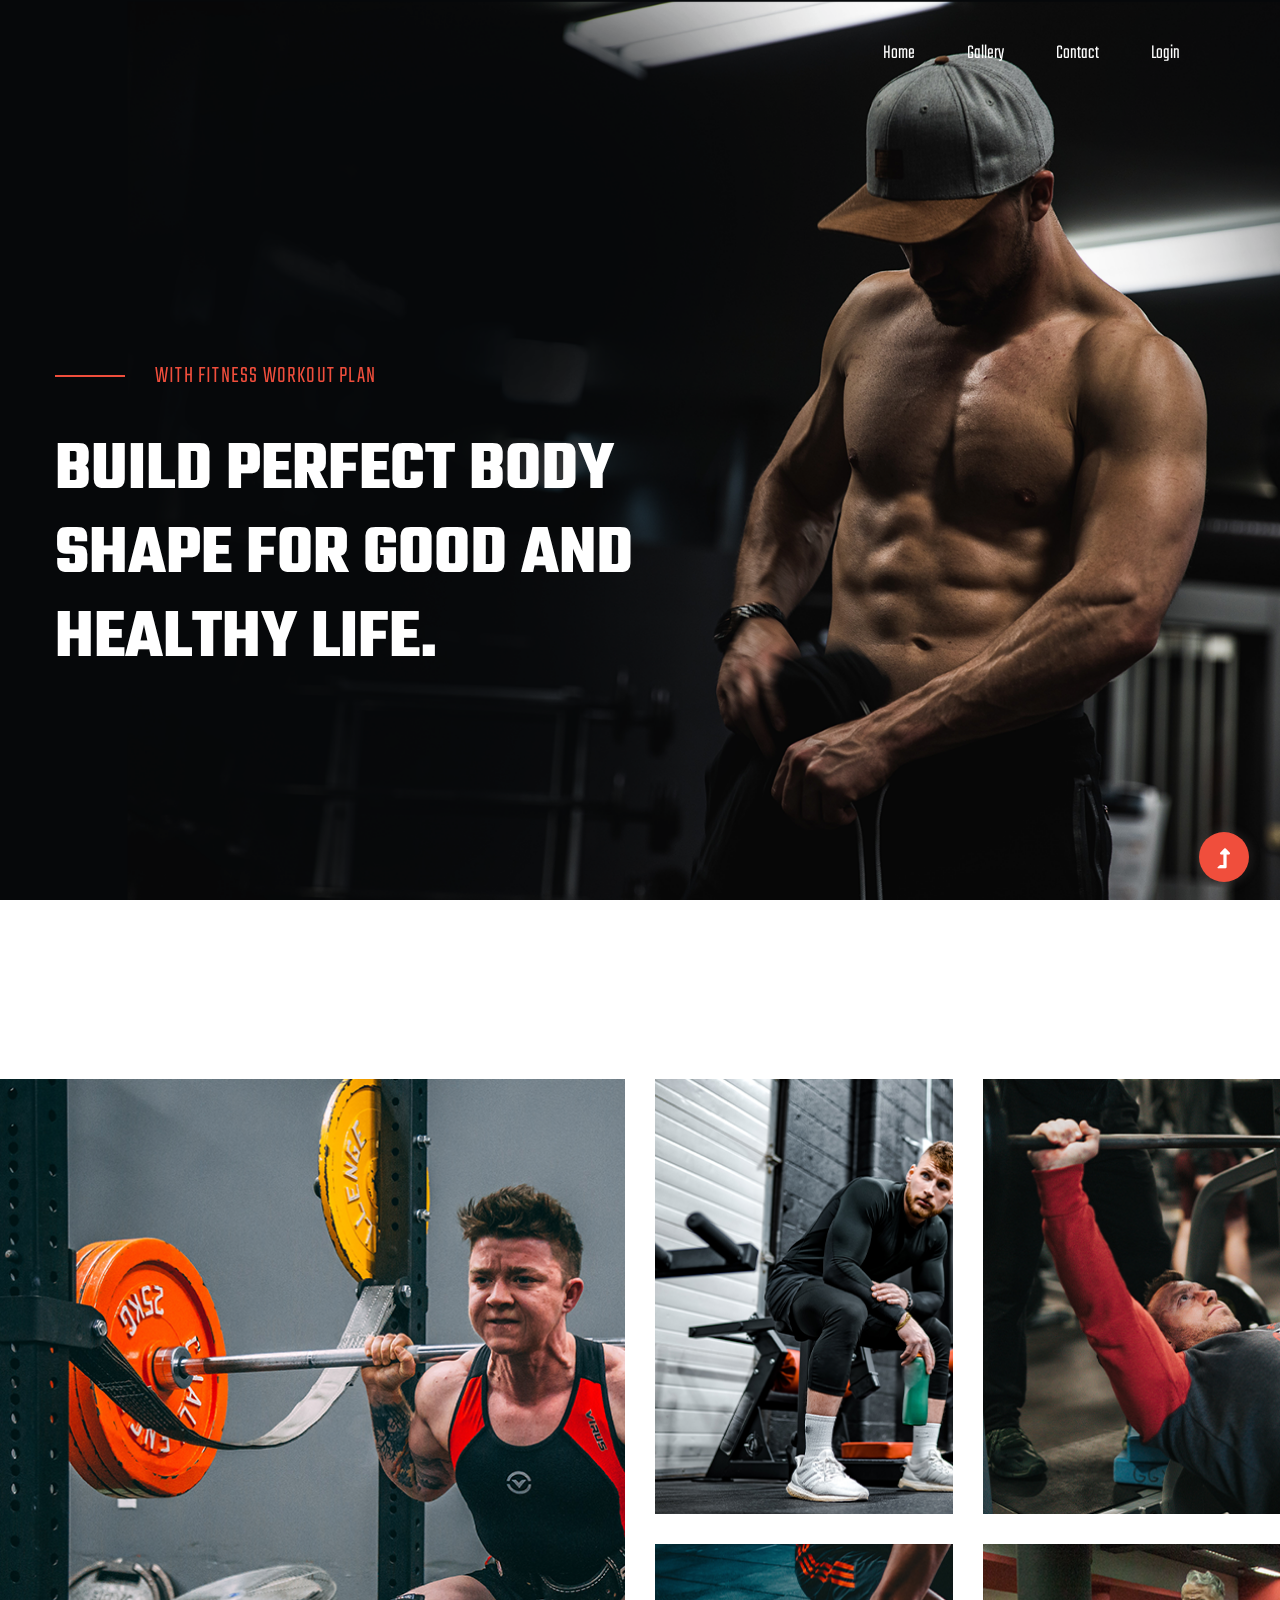
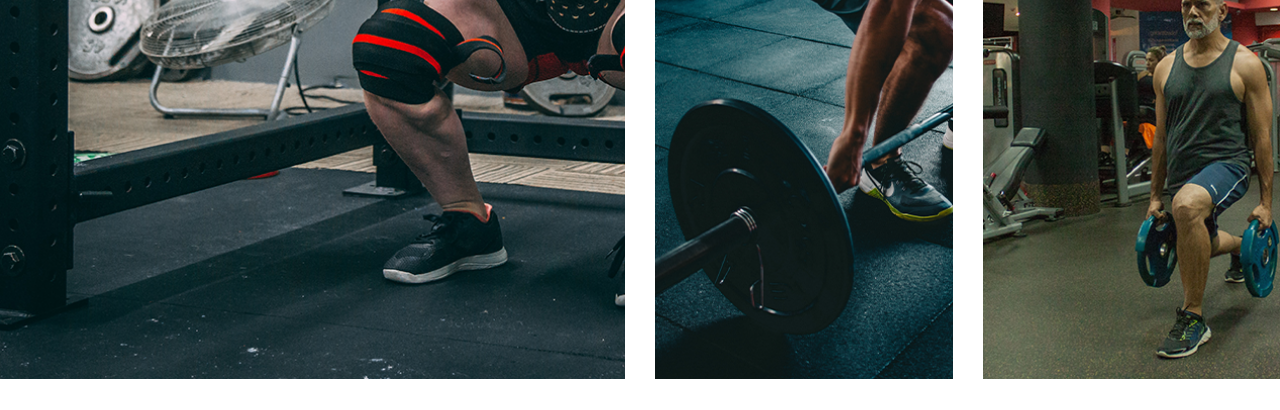
==== commit ad47be72: "added" ====
--- a/index.html
+++ b/index.html
@@ -95,7 +95,7 @@
                         <div class="row">
                             <div class="col-xl-7 col-lg-9 col-md-8 col-sm-9">
                                 <div class="hero__caption">
-                                    <span data-animation="fadeInLeft" data-delay="0.1s">with patrick potter</span>
+                                    <span data-animation="fadeInLeft" data-delay="0.1s">with Fitness Workout Plan</span>
                                     <h1 data-animation="fadeInLeft" data-delay="0.4s">Build Perfect body Shape for good and Healthy life.</h1>
                                     <a href="from.html" class="" data-animation="fadeInLeft" data-delay="0.8s"></a>
                                 </div>
@@ -201,67 +201,7 @@
         
         
         <!--? Contact form Start -->
-        <section class="contact-form-main">
-            <div class="container">
-                <div class="row justify-content-end">
-                    <div class="col-xl-7 col-lg-7">
-                        <div class="form-wrapper">
-                            <!--Section Tittle  -->
-                            <div class="form-tittle">
-                                <div class="row ">
-                                    <div class="col-lg-11 col-md-10 col-sm-10">
-                                        <div class="section-tittle">
-                                            <span>Contact Form</span>
-                                            <h2>Feel Free to contact with us!</h2>
-                                        </div>
-                                    </div>
-                                </div>
-                            </div>
-                            <!--End Section Tittle  -->
-                            <form id="contact-form" action="#" method="POST">
-                                <div class="row">
-                                    <div class="col-lg-6 col-md-6">
-                                        <div class="form-box user-icon mb-30">
-                                            <input type="text" name="name" placeholder="Name">
-                                        </div>
-                                    </div>
-                                    <div class="col-lg-6 col-md-6">
-                                        <div class="form-box email-icon mb-30">
-                                            <input type="text" name="email" placeholder="Phone">
-                                        </div>
-                                    </div>
-                                    <div class=" mb-30">
-                                        <div class="select-itms">
-                                            
-                                                
-                                            </select>
-                                        </div>
-                                    </div>
-                                    <div class="col-lg-6 col-md-6">
-                                        <div class="form-box subject-icon mb-30">
-                                            <input type="Email" name="subject" placeholder="Email">
-                                        </div>
-                                    </div>
-                                    <div class="col-lg-12">
-                                        <div class="form-box message-icon mb-65">
-                                            <textarea name="message" id="message" placeholder="Message"></textarea>
-                                        </div>
-                                        <div class="submit-info">
-                                            <button class="btn" type="submit">Send Message</button>
-                                        </div>
-                                    </div>
-                                </div>
-                            </form>
-                        </div>
-                    </div>
-                </div>
-            </div>
-            <!-- contact left Img-->
-            <div class="from-left d-none d-lg-block">
-                <img src="C:\Users\Lenovo\Desktop\fitnessclub\fitnessclub\assets\img\gallery\contact_form.png" alt="">
-            </div>
-        </section>
-        <!-- Contact form End -->
+        
  
     
     </footer>
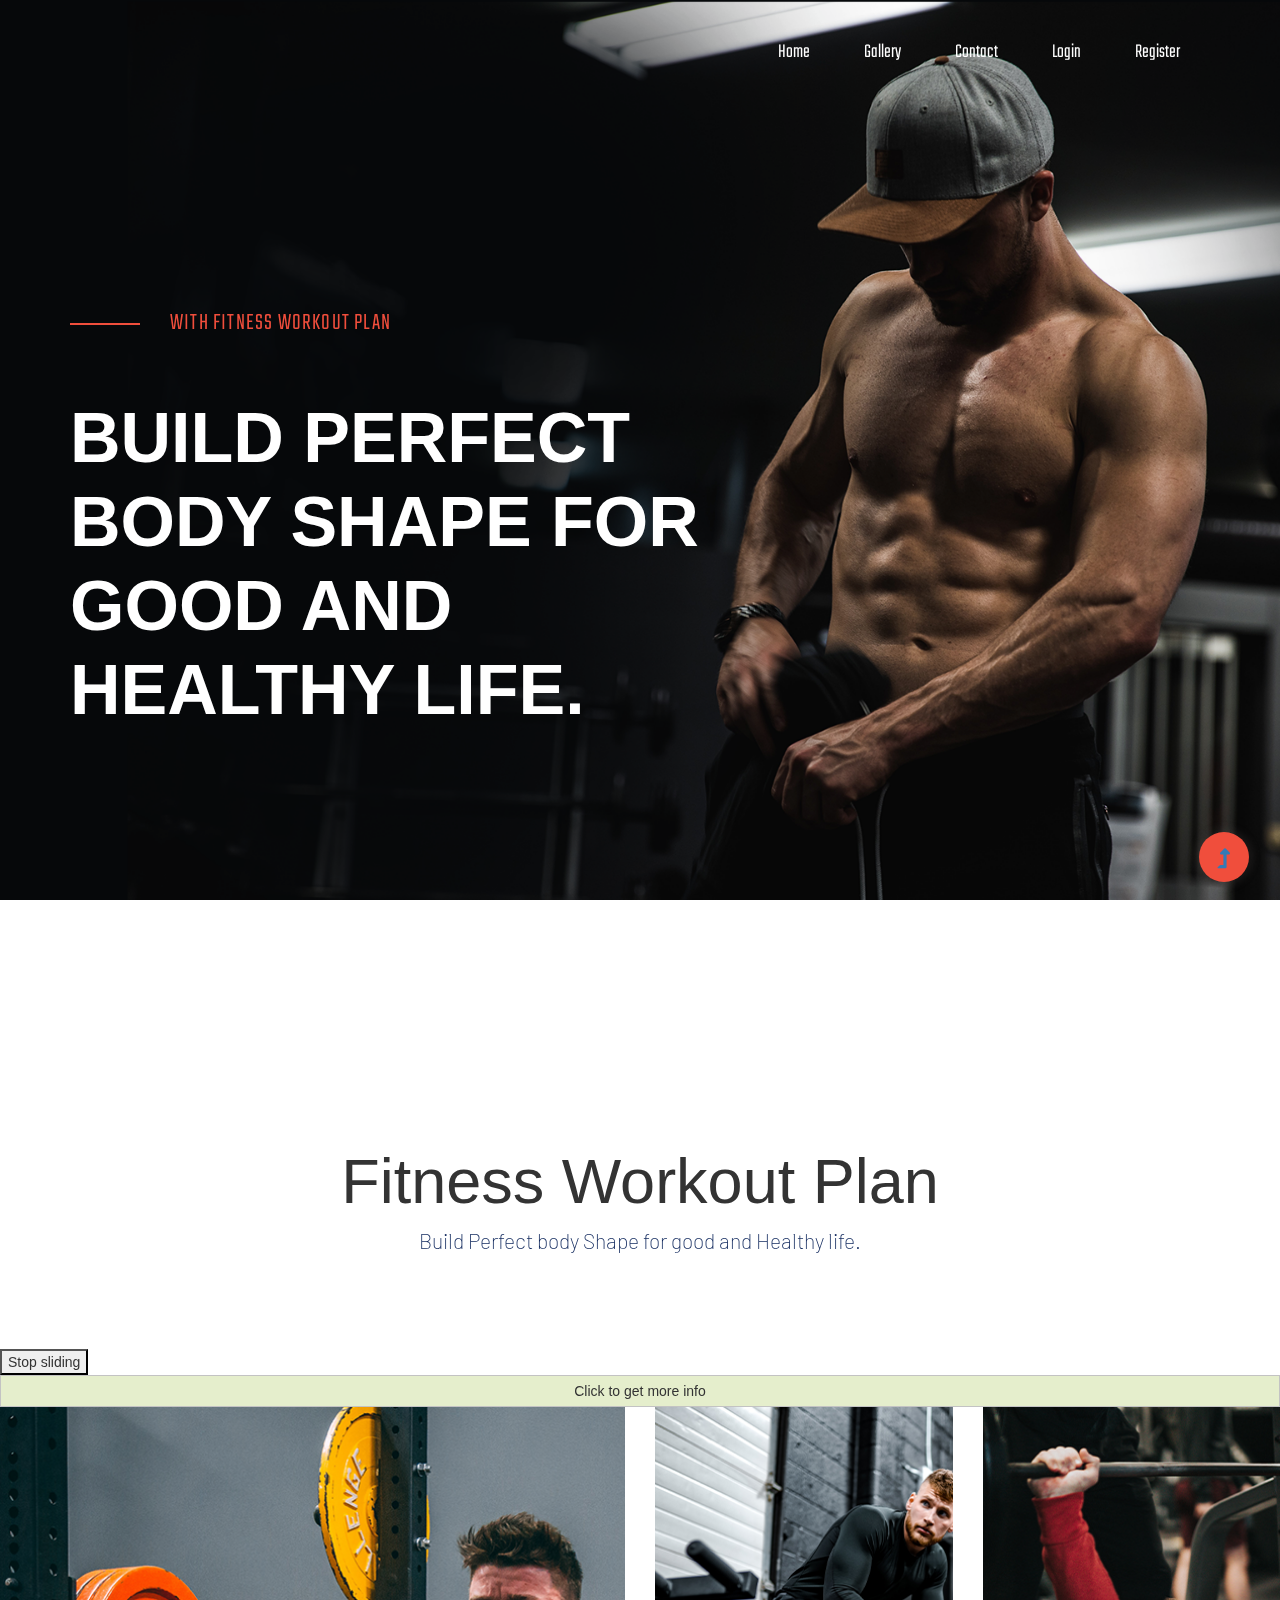
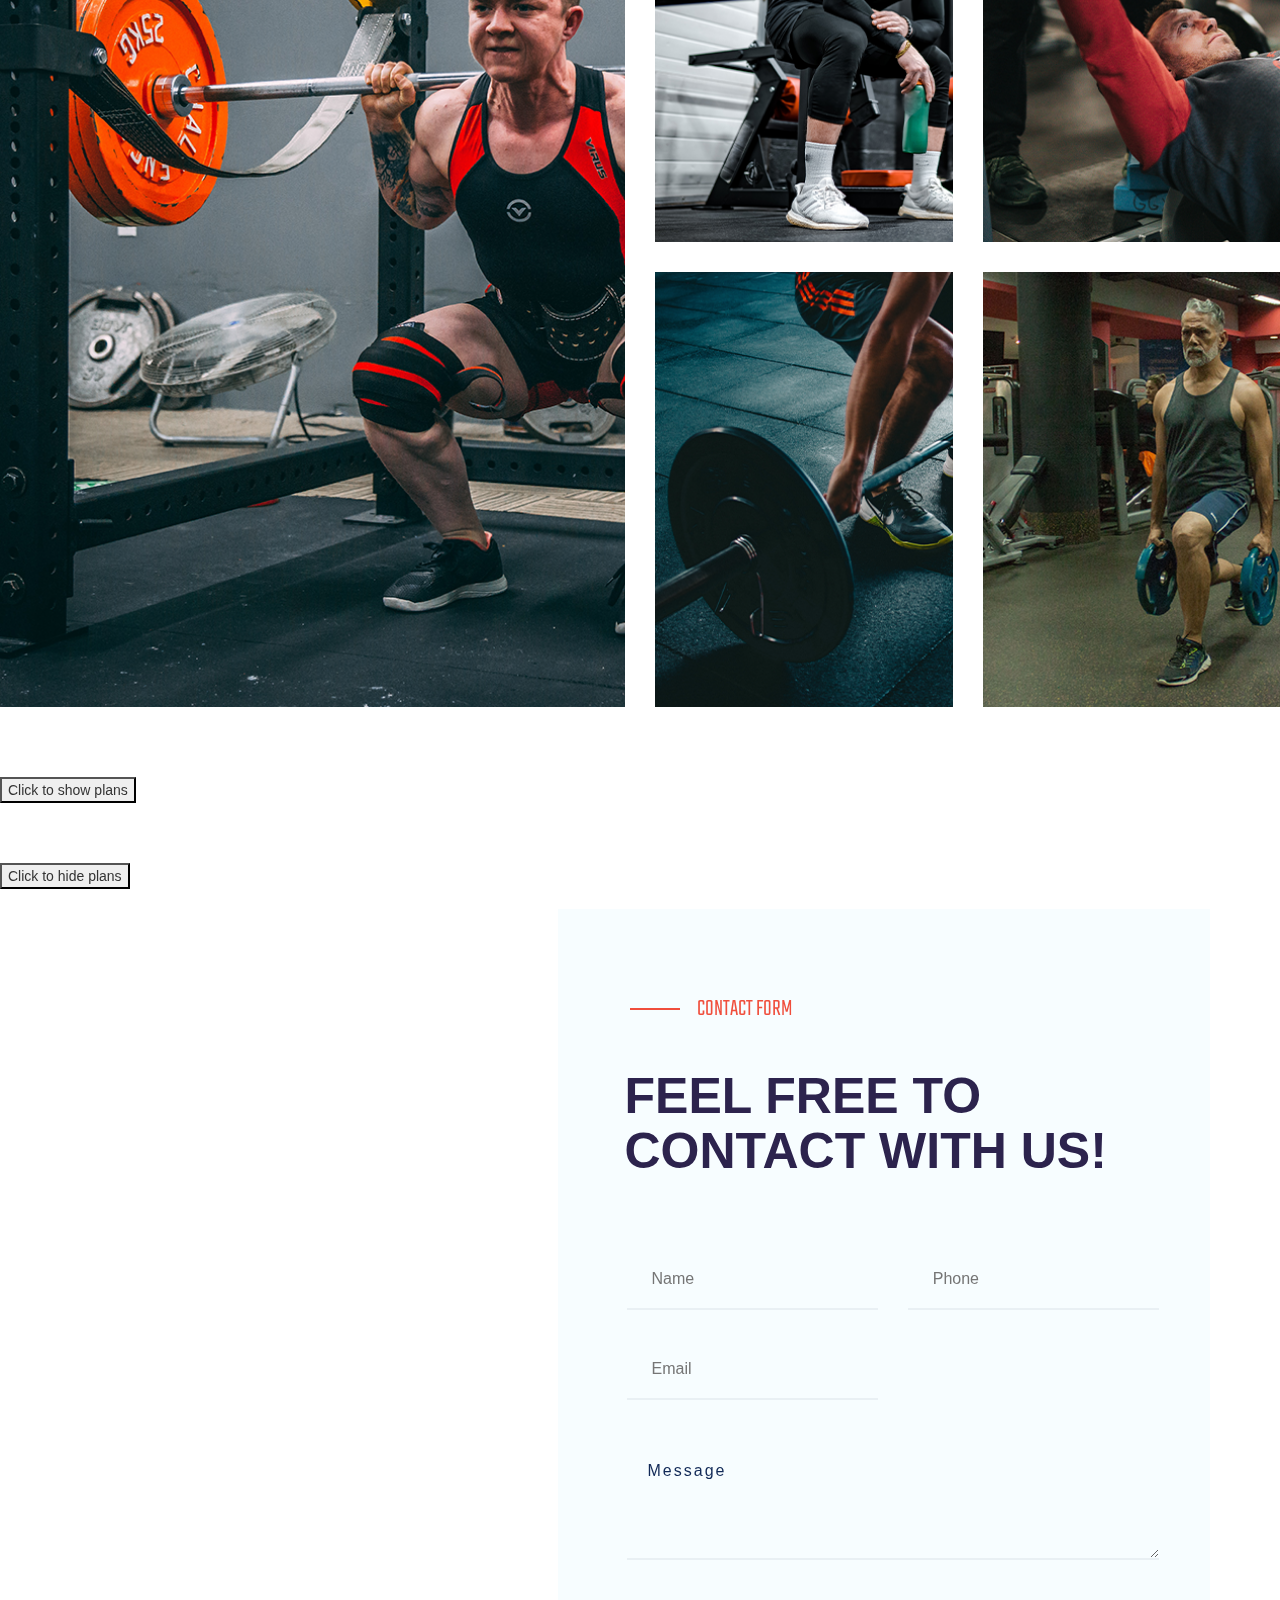
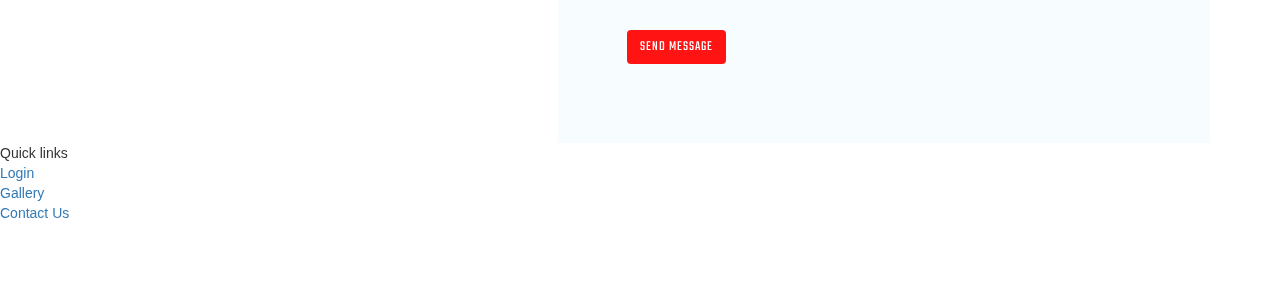
==== commit 92e00caf: "abc again" ====
--- a/index.html
+++ b/index.html
@@ -23,6 +23,23 @@
 	<link rel="stylesheet" href="assets/css/slick.css">
 	<link rel="stylesheet" href="assets/css/nice-select.css">
 	<link rel="stylesheet" href="assets/css/style.css">
+	<link rel="stylesheet" href="https://maxcdn.bootstrapcdn.com/bootstrap/3.3.5/css/bootstrap.min.css">
+  <script src="https://ajax.googleapis.com/ajax/libs/jquery/1.11.3/jquery.min.js"></script>
+  <script src="https://maxcdn.bootstrapcdn.com/bootstrap/3.3.5/js/bootstrap.min.js"></script>
+<script src="https://ajax.googleapis.com/ajax/libs/jquery/3.5.1/jquery.min.js"></script>
+<style> 
+#panel, #flip,#flip1 {
+  padding: 5px;
+  text-align: center;
+  background-color: #e5eecc;
+  border: solid 1px #c3c3c3;
+}
+
+#panel {
+  padding: 50px;
+  display: none;
+}
+</style>
 </head>
 <body>
     <!-- ? Preloader Start -->
@@ -38,6 +55,7 @@
     </div>
     <!-- Preloader Start -->
     <header>
+	
         <!--? Header Start -->
         <div class="header-area header-transparent">
             <div class="main-header header-sticky">
@@ -66,6 +84,7 @@
                                             
                                             <li><a href="contact.html">Contact</a></li>
 					    <li><a href="login.html">login</a></li>
+					    <li><a href="register.html">register</a></li>
 
                                         </ul>
                                     </nav>
@@ -84,8 +103,10 @@
             </div>
         </div>
         <!-- Header End -->
+	
     </header>
     <main>
+
         <!--? slider Area Start-->
         <div class="slider-area position-relative">
             <div class="slider-active">
@@ -109,7 +130,7 @@
                         <div class="row">
                             <div class="col-xl-7 col-lg-9 col-md-8 col-sm-9">
                                 <div class="hero__caption">
-                                    <span data-animation="fadeInLeft" data-delay="0.1s">with patrick potter</span>
+                                    <span data-animation="fadeInLeft" data-delay="0.1s">with us</span>
                                     <h1 data-animation="fadeInLeft" data-delay="0.4s">Build Perfect body Shape for good and Healthy life.</h1>
                                     <a href="from.html" class="" data-animation="fadeInLeft" data-delay="0.8s"></a>
                                 </div>
@@ -121,10 +142,19 @@
             
         <!-- slider Area End-->
         
-        
-        
-        
-                            
+        <div class="text-center">
+        <div class="jumbotron" style="background-color: White;">
+      <h1>Fitness Workout Plan</h1>
+      <p>Build Perfect body Shape for good and Healthy life.</p>
+    </div>
+</div>
+	<button id="stop1">Stop sliding</button>
+       <div id="flip">Click to get more info</div>
+	<div id="panel">Hello there checkout workout plan from gallery!!</div> 
+	
+      
+
+	
                         
         <!--? Gallery Area Start -->
         <div class="gallery-area">
@@ -199,16 +229,150 @@
         </div>
         <!-- Gallery Area End -->
         
-        
+        <p class="text-white">Checkout the plans</p>
+
+	<button id="B4">Click to show plans</button><br><br>
+
+	<div id="div1" style="width:80px;height:80px;display:none;background-color:grey;"><div class="text-white">Yoga</div></div><br>
+	<div id="div2" style="width:80px;height:80px;display:none;background-color:green;"><div class="text-white">Exercise</div></div><br>
+	<div id="div3" style="width:80px;height:80px;display:none;background-color:blue;"><div class="text-white">Dumbles</div></div>
+
+	<button id="B5">Click to hide plans</button><br><br>
+
+
+
+
         <!--? Contact form Start -->
-        
  
+
+   <!--? Contact form Start -->
+
+   <section class="contact-form-main">
+            <div class="container">
+                <div class="row justify-content-end">
+                    <div class="col-xl-7 col-lg-7">
+                        <div class="form-wrapper">
+                            <!--Section Tittle  -->
+                            <div class="form-tittle">
+                                <div class="row ">
+                                    <div class="col-lg-11 col-md-10 col-sm-10">
+                                        <div class="section-tittle">
+                                            <span>Contact Form</span>
+                                            <h2>Feel Free to contact with us!</h2>
+                                        </div>
+                                    </div>
+                                </div>
+                            </div>
+                            <!--End Section Tittle  -->
+                            <form id="contact-form" action="#" method="POST">
+                                <div class="row">
+                                    <div class="col-lg-6 col-md-6">
+                                        <div class="form-box user-icon mb-30">
+                                            <input type="text" name="name" placeholder="Name">
+                                        </div>
+                                    </div>
+                                    <div class="col-lg-6 col-md-6">
+                                        <div class="form-box email-icon mb-30">
+                                            <input type="text" name="email" placeholder="Phone">
+                                        </div>
+                                    </div>
+                                    <div class=" mb-30">
+                                        <div class="select-itms">
+                                            
+                                                
+                                            </select>
+                                        </div>
+                                    </div>
+                                    <div class="col-lg-6 col-md-6">
+                                        <div class="form-box subject-icon mb-30">
+                                            <input type="Email" name="subject" placeholder="Email">
+                                        </div>
+                                    </div>
+                                    <div class="col-lg-12">
+                                        <div class="form-box message-icon mb-65">
+                                            <textarea name="message" id="message" placeholder="Message"></textarea>
+                                        </div>
+                                        <div class="submit-info">
+                                            <button class="btn" type="submit">Send Message</button>
+                                        </div>
+                                    </div>
+                                </div>
+                            </form>
+                        </div>
+                    </div>
+                </div>
+            </div>
+            <!-- contact left Img-->
+            
+        </section>
+   
+      
+        <!-- Contact form End -->
+
+
+<div class="b-widget b-widget--quick-links-home">
+    <div class="b-widget__header">
+      <span class="b-widget__title">Quick links</span>
+      <div class="b-widget__header-corner">
+      </div>
+    </div>
+    <!-- start: link list two columns -->
+    <div class="b-widget__body">
+      <ul class="b-link-list b-link-list--two-columns">
+        <li class="b-link-list__item"><span class="b-link-list__glyphicon"></span><a href="login.html" class="b-link-list__link">Login</a></li>
+        <li class="b-link-list__item"><a href="gallery.html" class="b-link-list__link">Gallery</a></li>
+        <li class="b-link-list__item"><a href="contact.html" class="b-link-list__link">Contact Us</a></li>
+     
+      </ul>
+      <!-- end: link list two columns -->
+    </div>
+  </div>
+
     
+    <div>    
+    <footer>
+	<div  class="text-center">
+	<h2 class="text-white">@Copyright:fitnessworkoutplan.com</h2>
+        </div>
     </footer>
+    </div>
+
     <!-- Scroll Up -->
     <div id="back-top" >
         <a title="Go to Top" href="#"> <i class="fas fa-level-up-alt"></i></a>
     </div>
+
+<script>
+$(document).ready(function(){
+  $("#B4").click(function(){
+    $("#div1").fadeIn();
+    $("#div2").fadeIn("slow");
+    $("#div3").fadeIn(3000);
+  });
+});
+
+$(document).ready(function(){
+  $("#B5").click(function(){
+    $("#div1").fadeOut();
+    $("#div2").fadeOut("slow");
+    $("#div3").fadeOut(3000);
+  });
+});
+
+$(document).ready(function(){
+  $("#flip").click(function(){
+    $("#panel").slideDown("slow");
+  });
+});
+$(document).ready(function(){
+  $("#flip1").click(function(){
+    $("#panel").slideDown(5000);
+  });
+  $("#stop1").click(function(){
+    $("#panel1").stop();
+  });
+});
+</script>
 
     <!-- JS here -->
 
